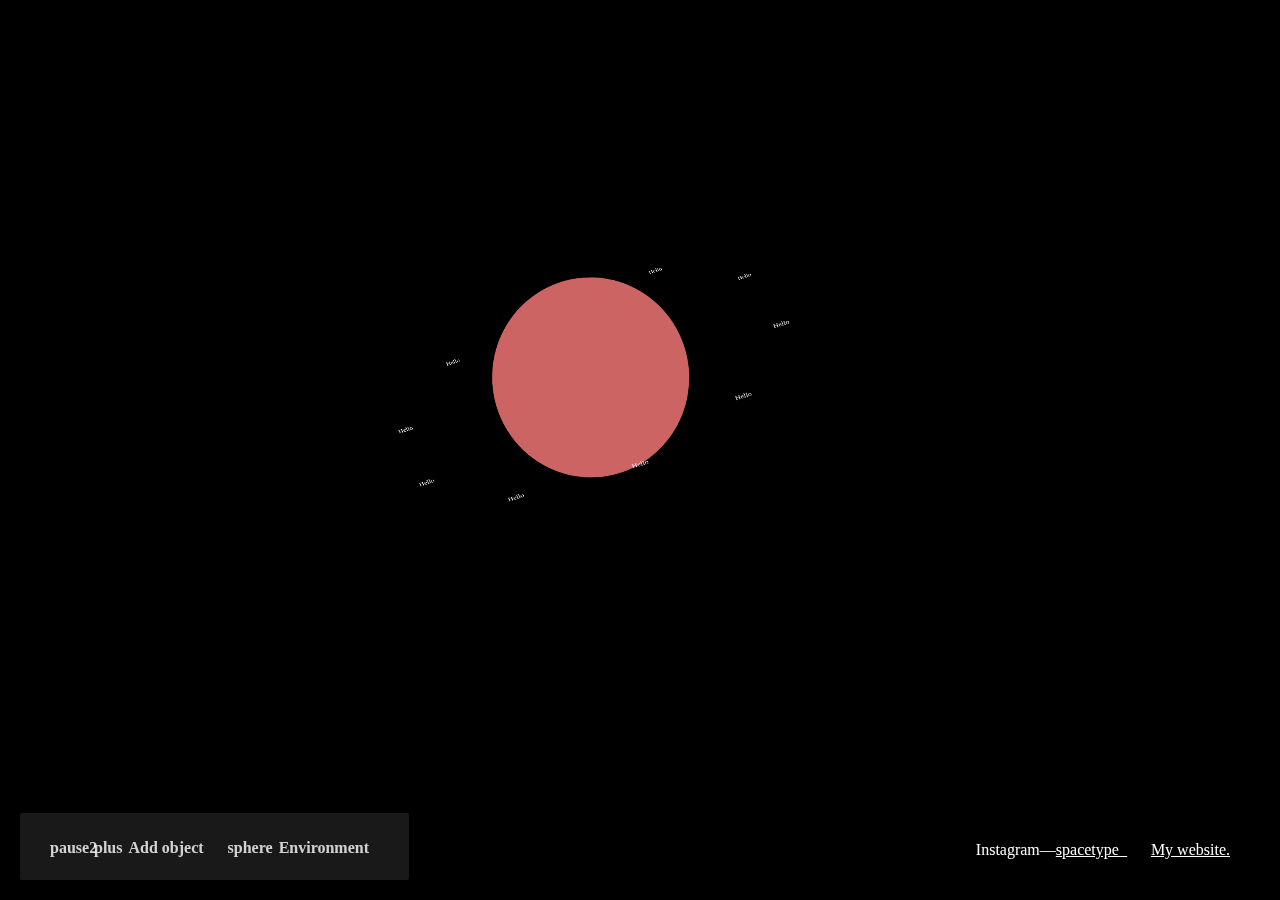
==== index.html @ 66b742dc "add readme" ====
<html>

	<!--

	    ___     ___    ____
		|  |    |  |   |   |
		|  |    |  |   |   |
		|  |____|  |   |   |
		|   ____   |   |   |
		|  |    |  |   |   |  ____
		|  |    |  |   |   |  |   |
		|__|    |__|   |___|  |___|

	-->

	<head>
		<title>Space Type</title>

		<meta charset="utf-8">

		<meta name="viewport" content="width=device-width, initial-scale=1">

	 	<link rel="stylesheet" type="text/css" href="styles.css">

		<script src="https://ajax.googleapis.com/ajax/libs/jquery/1.8.3/jquery.min.js"></script>

		<script type="text/javascript">

			var frame = 0;

			var pause = false;

			function initiatecirclepathrepeating( $object, numberofincrements ){

				//GET PARENT

				var $parent = $object.parent();

				//PREP VARIABLES FOR PATH INSTANCES

				var objectcontents = $object.html();
				var objectclass = $object.attr('id') + 'circlepath ' + $object.attr('id') + ' circlepath';
				var pathclass = $object.attr('id') + 'circlepath';

				//CLEAR ANY POTENTIAL EARLIER ONES

				$('.' + pathclass).remove();

				//GET CENTRE

				var xpos = 50;
				var ypos = 50;

				//CREATE PATH INSTANCES

				for( var i = 0; i < numberofincrements; i++ )
				{					

					$parent.append('<div class = "' + objectclass + '">' + objectcontents + '</div>');

					$('.' + pathclass).last().css({'left':xpos + '%', 'top': ypos + '%'});

				}

				$('.' + pathclass).css({'opacity':'1', 'transform':'scale(0)'});
				$('.' + pathclass).css({'transition':'opacity 0.5s'});

				//CLEAR ORIGINAL

				$object.css({'display':'none'});

				if ($parent.css('position') == 'static')
				{

					$parent.css({'position':'relative'});

				}

			}

			var zindexofcirclepath = 1;

			var framenumbers = [];

			var setintervals= [];

			function animatecirclepath(id, framerate, radius, angle, yamplitude, scaleamplitude)
			{

				var instances = $('.' + id + 'circlepath').length;

				var length = $('.' + id + 'circlepath').length;

				var indexofclass = parseInt( id.replace('orbititem', '') );

				framenumbers.push(0);

				var framelength = 1000 / framerate;

				setintervals[newindex] = setInterval(function(){

					$('.' + id + 'circlepath').each(function(index){

						animatecirclepathinstance($(this), index, framelength, instances, radius, angle, yamplitude, scaleamplitude, indexofclass);

					});

					if (!pause)
					{

						

						framenumbers[indexofclass] += 0.4 * $('#speedinput input').val();

					}

				}, framelength);

			}

			function animatecirclepathinstance($object, index, framelength, totalinstances, radius, angle, yamplitude, scaleamplitude, indexofclass)
			{

				var theta = ( 360 / totalinstances ) * index + ( framenumbers[indexofclass] );

				var posx = Math.cos( theta * ( Math.PI / 180 ) ) * radius;
				var posz = Math.sin( theta * ( Math.PI / 180 ) ) * radius;
				var posy = Math.sin( index + (framenumbers[indexofclass] / 3) ) * yamplitude;

				var scale = 1 + ( Math.sin( (framenumbers[indexofclass] + (index * 2) / 5 ) * 0.5 ) * scaleamplitude );

				scale + scaleamplitude;

				var transform = 'translateX(' + posx + 'px) translateY( ' + posy + 'px) translateZ(' + posz + 'px) scale(' + scale + ') rotateZ(' + angle + 'deg)'; 

				$object.css({'transform': transform});

			}

			var animatingheader = false;
			var newindex = 0;

			var rotateX = 0;
			var rotateY = 0;
			var rotateZ = 0;
			var moveX = 0;
			var moveY = 0;
			var scale = 1;

			function doWorldTransforms()
			{

				rotateX = $('#rotateXinput input').val();
				rotateY = $('#rotateYinput input').val();
				rotateZ = $('#rotateZinput input').val();

				moveX = $('#moveXinput input').val();
				moveY = $('#moveYinput input').val();

				scale = $('#scaleinput input').val();

				$('#orbitwrapper').css({'transform':'rotateX(' + rotateX + 'deg) rotateY(' + rotateY + 'deg) rotateZ(' + rotateZ + 'deg)'});

				$('#header').css({'transform':'scale(' + scale / 2 + ') translateX(' + moveX + 'px) translateY(' + moveY + 'px)'});

				$('#centre').css({'transform':'rotateX(' + -rotateX + 'deg) rotateY(' + -rotateY + 'deg) rotateZ(' + -rotateZ + 'deg)'});

			}

			var panelopen = false;

			function addObject(){

				if ( $('#typeinput select').val() == 'text' )
				{

					$('#orbitwrapper').append(

						'<div id="orbititem' + newindex + '"> <p>' + $('#textvalueinput input').val() + '</p></div>'

						);

					initiatecirclepathrepeating( $('#orbititem' + newindex), $('#instancesinput input').val() );
					animatecirclepath('orbititem' + newindex, 15, $('#radiusinput input').val(), $('#angleinput input').val(), $('#yamplitudeinput input').val(), $('#scaleamplitudeinput input').val());

					$('.orbititem' + newindex + 'circlepath').css({'font-size': $('#textsizeinput input').val() + 'pt', 'font-family': $('#typefaceinput select').val(), 'color': $('#colourinput input').val()})

					$('.orbititem' + newindex + 'circlepath').css({'left':'calc(50% - ' + $('.orbititem' + newindex + 'circlepath').width() / 2 + 'px)', 'top':'calc(50% - ' + $('.orbititem' + newindex + 'circlepath').height() / 2 + 'px)'})

				}

				else if ( $('#typeinput select').val() == 'circle' )
				{

					$('#orbitwrapper').append(

						'<div id="orbititem' + newindex + '"></div>'

						);

					initiatecirclepathrepeating( $('#orbititem' + newindex), $('#instancesinput input').val() );
					animatecirclepath('orbititem' + newindex, 15, $('#radiusinput input').val(), $('#angleinput input').val(), $('#yamplitudeinput input').val(), $('#scaleamplitudeinput input').val());

					$('.orbititem' + newindex + 'circlepath').css({'background-color': $('#colourinput input').val(), 'width': $('#circlesizeinput input').val(), 'height': $('#circlesizeinput input').val(), 'border-radius': '50%'});

					$('.orbititem' + newindex + 'circlepath').css({'left':'calc(50% - ' + $('.orbititem' + newindex + 'circlepath').width() / 2 + 'px)', 'top':'calc(50% - ' + $('.orbititem' + newindex + 'circlepath').height() / 2 + 'px)'})

					if ( $('#circletypeinput select').val() != 'filled' )
					{

						$('.orbititem' + newindex + 'circlepath').css({'background-color': 'transparent', 'border':$('#borderthicknessinput input').val() + 'px solid ' + $('#colourinput input').val()});

					
						if ( $('#circletypeinput select').val() == 'border dashed' )
						{

							$('.orbititem' + newindex + 'circlepath').css({'border-style':'dashed'});

						}

						else if ( $('#circletypeinput select').val() == 'border dotted' )
						{

							$('.orbititem' + newindex + 'circlepath').css({'border-style':'dotted'});

						}

					}

				}


				newindex++;

				undoindex = newindex;

			}

			$(document).ready(function(){

				var timeout = null;

				$('body').on('mousemove', function() {
				    
				    clearTimeout(timeout);
		        	$('body').css({'cursor': 'default'});

		        	if (!panelopen)
		        	{
        				$('#openpanels').css({'opacity':'1'});
        				$('#link').css({'opacity':'1'});

        			}

				    timeout = setTimeout(function() {

				    	if (!panelopen)
				    	{

		        			$('body').css({'cursor': 'none'});

		        			$('#openpanels').css({'opacity':'0'});
		        			$('#link').css({'opacity':'0'});

				    	}

				    }, 1000);
				});

				addObject();

				$('#orbititem' + newindex ).css({'display':'none'});

				doWorldTransforms();

				$('input').on('input', function(){

					$(this).parent().find( $('.uiobjectvalue p') ).eq(0).html( $(this).val() );

				});

				$('#typeinput select').change(function(){

					if ($(this).val() == 'text')
					{

						$('#addtextui').css({'display':'inline'});
						$('#addcircleui').css({'display':'none'});

					}

					else
					{

						$('#addtextui').css({'display':'none'});
						$('#addcircleui').css({'display':'inline'});

					}

				});

				$('#backgroundcolourinput input').on('input', function(){

					$('body').css({'background-color': $(this).val() });

					$('<style>::selection{background-color:' + $(this).val() + ';}::-moz-selection{background-color:' + $(this).val() + ';}</style>').insertAfter('body *:last');

				});

				$('#centrecolourinput input').on('input', function(){

					$('#centre').css({'background-color': $(this).val() });

				});

				$('#openaddpanel').click(function(){

					$('#addpanel').css({'opacity':'1', 'pointer-events':'all', 'transform':'none'});

					$('#openpanels').css({'opacity':'0', 'pointer-events':'none'});

					panelopen = true;

				});

				$('#openenvironmentpanel').click(function(){

					$('#environmentpanel').css({'opacity':'1', 'pointer-events':'all', 'transform':'none'});

					$('#openpanels').css({'opacity':'0', 'pointer-events':'none'});

					panelopen = true;

				});

				$('.closeuipanel').click(function(){

					$(this).parent().css({'opacity':'0', 'pointer-events':'none','transform':'translateY(200px)'});

					$('#openpanels').css({'opacity':'1', 'pointer-events': 'all'});

					panelopen = false;

				});

				$('#pausebutton').click(function(){

					pause = !pause;

					if (pause)
					{

						$('#pausebutton1').css({'display':'none'});
						$('#pausebutton2').css({'display':'inline'});

					}

					else
					{

						$('#pausebutton1').css({'display':'inline'});
						$('#pausebutton2').css({'display':'none'});						

					}

				})

				$('#rotateXinput input').on('input', function(){

					doWorldTransforms();

				});

				$('#rotateYinput input').on('input', function(){

					doWorldTransforms();

				});

				$('#rotateZinput input').on('input', function(){

					doWorldTransforms();

				});

				$('#moveXinput input').on('input', function(){

					doWorldTransforms();

				});

				$('#moveYinput input').on('input', function(){

					doWorldTransforms();

				});

				$('#scaleinput input').on('input', function(){

					doWorldTransforms();

				});


				$('#addbutton').click(function(){

					addObject();

				});

				$('#undobutton').click(function(){

					$('.orbititem' + ( newindex - 1 ) + 'circlepath').remove();

					$('#orbititem' + (newindex - 1 )).remove();

					clearInterval( setintervals[newindex - 1] );

					if(newindex > 0)
					{
						newindex--;
					}

				});

				$('#resetbutton').click(function(){

					for (i = 0; i < newindex ;i++ )
					{

						$('#orbititem' + i).remove();

						clearInterval( setintervals[i] );

					}

					$('.circlepath').remove();

					newindex = 0;

				});

				$('#resetsettingsbutton').click(function(){

					$('#rotateXinput input').val(-30);
					$('#rotateXinput .uiobjectvalue p:first').html('-30');
					$('#rotateYinput input').val(0);
					$('#rotateYinput .uiobjectvalue p:first').html('0');
					$('#rotateZinput input').val(-20);
					$('#rotateZinput .uiobjectvalue p:first').html('-20');	

					$('#moveXinput input').val(0);
					$('#moveXinput .uiobjectvalue p:first').html('0');
					$('#moveYinput input').val(0);
					$('#moveYinput .uiobjectvalue p:first').html('0');

					$('#scaleinput input').val(1);
					$('#scaleinput .uiobjectvalue p:first').html('1');

					doWorldTransforms();

					$('#speedinput input').val(1);
					$('#speedinput .uiobjectvalue p:first').html('1');

					$('#backgroundcolourinput input').val('black');
					$('body').css({'background-color':'black'});

					$('#centrecolourinput input').val('rgb(205,100,100)');
					$('#centre').css({'background-color':'rgb(205,100,100)'});



				});

			})

			$(window).on('beforeunload', function(){

				$(window).scrollTop(0);

			});

			$(window).resize(function(){

			})

			var haspassedbreak1 = false;

			$(document).scroll(function(){

			});

		</script>

	</head>

	<body>		

		<div id='wrapper'>

			<div id='gethover'></div>

			<div id='header'>

				<div id='orbitwrapper'>

					<div id='centre'>
						<p></p>
					</div>

				</div>

			</div>

		</div>

			<div id='openpanels'>

				<div class="uibutton" id="pausebutton" style="width: 20px; padding-left: 0;">
					<div class='openpanelicon' id="pausebutton1"><p>pause2</p></div>
					<div class='openpanelicon' id="pausebutton2" style="display: none;"><p>play3</p></div>
				</div>

				<div class="openpanelbutton uibutton" id="openaddpanel"">
					<div class='openpanelicon'><p>plus</p></div>
					<div class='openpaneltext'><p style="font-family: akzidenz-grotesk;">Add object</p></div>
				</div>


				<div class="openpanelbutton uibutton" id="openenvironmentpanel">
					<div class='openpanelicon'><p>sphere</p></div>
					<div class='openpaneltext'"><p style="font-family: akzidenz-grotesk;">Environment</p></div>
				</div>

			</div>

			<div id='link'>
				<p style="display: inline-block; margin-right: 20px;">Instagram&mdash;<a href="http://www.instagram.com/spacetype_" target="_blank">spacetype_</a></p>

				<p style="display: inline-block;"> <a href="http://www.patrickbenjam.in" target="_blank">My website.</a></p>
			</div>

			<div class="uipanel" id="addpanel">

				<div class="uiobject uiobjectmini uibutton noselect closeuipanel" style="width: 100%;">

					<p>cross</p>

				</div>

				<div class="uiobject uiobjectmini" id="radiusinput">

					<div class="uiobjectname"><p>Radius:</p></div>

					<div class="uiobjectvalue"><p>400</p><p>px</p></div>

					<input type='range' min="200" max='1000' step="10" value="400">

				</div>

				<div class="uiobject uiobjectmini" id="instancesinput">

					<div class="uiobjectname"><p>Amount:</p></div>

					<div class="uiobjectvalue"><p>10</p></div>

					<input type='range' min="1" max='100' value="10">

				</div>

				<div class="uiobject uiobjectmini" id='angleinput'>

					<div class="uiobjectname"><p>Angle:</p></div>

					<div class="uiobjectvalue"><p>0</p><p>deg</p></div>

					<input type='range' min="-90" max='90' value="0">

				</div>

				<div class="uiobject uiobjectmini" id="yamplitudeinput">

					<div class="uiobjectname"><p>Wave amount:</p></div>

					<div class="uiobjectvalue"><p>2</p></div>

					<input type='range' min="0" max='100' value="2">

				</div>

				<div class="uiobject uiobjectmini" id="scaleamplitudeinput">

					<div class="uiobjectname"><p>Scale fluctuate:</p></div>

					<div class="uiobjectvalue"><p>0.1</p></div>

					<input type='range' min="0" max='3' step="0.1" value="0.1">

				</div>

				<div class="uiobject uiobjectmini" id="colourinput">

					<div class="uiobjectname"><p>Colour:</p></div>

					<input type='text' value="white">

				</div>

				<br/><br/>

				<div class="uiobject" id="typeinput">

					<p>Type:</p>

					<select name='type'>
						<option value="text">Text</option>
						<option value="circle">Circle</option>
					</select>

				</div>

				<div id='addtextui'>

					<div class="uiobject" id="textvalueinput">

						<div class="uiobjectname"><p>Text:</p></div>

						<input type='text' min="50" max='900' step="10" value="Hello">

					</div>

					<div class="uiobject uiobjectmini" id='typefaceinput'>

						<div class="uiobjectname"><p>Typeface:</p></div>
					
						<select name='typeface'>
							<option value="akzidenz-grotesk">Akzidenz Grotesk</option>
							<option value="garamond">Garamond</option>
						</select>

					</div>

					<div class="uiobject uiobjectmini" id="textsizeinput">

						<div class="uiobjectname"><p>Size:</p></div>

						<div class="uiobjectvalue"><p>10</p><p>pt</p></div>

						<input type='range' min="8" max='64' value="10">

					</div>

				</div>

				<div id='addcircleui'>

					<div class="uiobject uiobjectmini" id="circlesizeinput">

						<div class="uiobjectname"><p>Size:</p></div>

						<div class="uiobjectvalue"><p>10</p><p>px</p></div>

						<input type='range' min="5" max='100' value="10">

					</div>

					<div class="uiobject uiobjectmini" id="circletypeinput">

						<div class="uiobjectname"><p>Type:</p></div>

						<select name='type'>
							<option value="filled">Filled</option>
							<option value="border">border</option>
							<option value="border dotted">border (dotted)</option>
							<option value="border dashed">border (dashed)</option>
						</select>

					</div>

					<div class="uiobject uiobjectmini" id="borderthicknessinput">

						<div class="uiobjectname"><p>Border<br/>thickness:</p></div>

						<div class="uiobjectvalue"><p>2</p><p>px</p></div>

						<input type='range' min="1" max='10' value="1" step="0.1">

					</div>


				</div>

				<div class="uiobject uiobjectmini uibutton noselect" id="addbutton">

					<p>plus</p>

				</div>

				<div class="uiobject uiobjectmini uibutton noselect" id="undobutton">

					<p>undo</p>

				</div>

				<div class="uiobject uiobjectmini uibutton noselect" id="resetbutton">

					<p>loop2</p>

				</div>

			</div>

			<div class="uipanel" id="environmentpanel">

				<div class="uiobject uiobjectmini uibutton noselect closeuipanel" style="width: 100%;">

					<p>cross</p>

				</div>

				<div class="uiobject" id="speedinput">

					<div class="uiobjectname"><p>Speed</div>

					<div class="uiobjectvalue"><p>1</p></div>

					<input type='range' min="0" max='10' value="1" step="0.1" id="speedrange">

				</div>

				<div class="uiheader uiobject">
					<p>Rotate</p>
				</div>

				<div class="uiobjectmini uiobject" id="rotateXinput" style="width: 33%">

					<div class="uiobjectname"><p>X</div>

					<div class="uiobjectvalue"><p>-30</p></div>

					<input type='range' min="-40" max='40' value="-30" step="0.1">

				</div>

				<div class="uiobjectmini uiobject" id="rotateYinput" style="width: 33%">

					<div class="uiobjectname"><p>Y</div>

					<div class="uiobjectvalue"><p>0</p></div>

					<input type='range' min="-40" max='40' value="0" step="0.1">

				</div>

				<div class="uiobjectmini uiobject" id="rotateZinput" style="width: 33%">

					<div class="uiobjectname"><p>Z</div>

					<div class="uiobjectvalue"><p>-20</p></div>

					<input type='range' min="-40" max='40' value="-20" step="0.1">

				</div>

				<div class="uiheader uiobject">
					<p>Move</p>
				</div>

				<div class="uiobjectmini uiobject" id="moveXinput">

					<div class="uiobjectname"><p>X</div>

					<div class="uiobjectvalue"><p>0</p></div>

					<input type='range' min="-500" max='500' value="0" step="1">

				</div>

				<div class="uiobjectmini uiobject" id="moveYinput">

					<div class="uiobjectname"><p>Y</div>

					<div class="uiobjectvalue"><p>0</p></div>

					<input type='range' min="-500" max='500' value="0" step="1">

				</div>


				<div class="uiobject" id="scaleinput">

					<div class="uiobjectname"><p>Scale</p></div>

					<div class="uiobjectvalue"><p>1</p></div>

					<input type='range' min="0" max='2' value="1" step="0.1">

				</div>

				<div class="uiheader uiobject">
					
					<p>Colour</p>

				</div>

				<div class="uiobject uiobjectmini" id="backgroundcolourinput">

					<div class="uiobjectname"><p>Background:</p></div>

					<input type='text' value="black">

				</div>

				<div class="uiobject uiobjectmini" id="centrecolourinput">

					<div class="uiobjectname"><p>Centre:</p></div>

					<input type='text' value="rgb(205,100,100)">

				</div>

				<div class="uiobject uiobjectmini uibutton noselect" id="resetsettingsbutton">

					<p>loop2</p>

				</div>

			</div>

		

	</body>

</html>
---- styles.css ----
@font-face{

	font-family: akzidenz-grotesk;
	src: url('assets/typefaces/Akzidenz-grotesk-roman_0.ttf');

}

@font-face{

	font-family: akzidenz-grotesk;
	font-weight: 700;
	src: url('assets/typefaces/Akzidenz-grotesk-bold_0.ttf');

}

@font-face{

	font-family: akzidenz-grotesk;
	font-weight: 900;
	src: url('assets/typefaces/Akzidenz-grotesk-black_0.ttf');

}

@font-face{

	font-family: akzidenz-grotesk;
	font-weight: 300;
	src: url('assets/typefaces/Akzidenz-grotesk-light_0.ttf');

}


@font-face{

	font-family: garamond;
	font-weight: 500;
	src: url('assets/typefaces/GARA.TTF');

}

@font-face{

	font-family: garamond;
	font-weight: 700;
	src: url('assets/typefaces/GARABD.TTF');

}

@font-face{

	font-family: garamond;
	font-weight: 500;
	font-style: italic;
	src: url('assets/typefaces/GARAIT.TTF');

}

@font-face{

	font-family: icons;
	font-weight: 500;
	font-style: italic;
	src: url('assets/typefaces/IcoMoon-Free.ttf');

}

::selection{

	background-color: white;

}


body{
/*
	background-color: #5EB0CC;
*/

	margin: 0;
	padding: 0;

	font-family: akzidenz-grotesk;

	background-color: black;

	line-height: 18pt;

	overflow: hidden;

}

#wrapper{

	position: fixed;
	left: 0;
	right: 0;
	top: 0;
	bottom: 0;

	overflow: hidden;
}

p{

	margin: 0;
}

a{

	margin: 0;

	text-decoration: underline;

	color: white;

	transition: color 0.5s;

}

a:hover{

	color: gray;

}

.noselect {
  -webkit-touch-callout: none; /* iOS Safari */
    -webkit-user-select: none; /* Safari */
     -khtml-user-select: none; /* Konqueror HTML */
       -moz-user-select: none; /* Firefox */
        -ms-user-select: none; /* Internet Explorer/Edge */
            user-select: none; /* Non-prefixed version, currently
                                  supported by Chrome and Opera */
}


/* TEXT ANIMATION 1 STUFF */

.textanimation1frame:not(.textanimation1masterframe){

	position: absolute;

}

.textanimation1masterframe{
	opacity: 0;
}

/* SOLITAIRE CSS */

.circlepath{

	position: absolute;

	color: white;
}

/* GREETING */

#header{

	position: relative;

	height: 100vh;
	width: 100%;

    perspective: 5000px;
    transform-style: preserve-3d;

    left: -50px;
    top: -50px;

	transform: scale(0.5);

}

.orbitcirclepath{

	position: absolute;

	color: white;

	font-family: serifakzidenz-grotesk;

	font-weight: 500;
	font-size: 18pt;

	transform-style: preserve-3d;

	background-color: white;
	width: 5px;
	height: 5px;
	border-radius: 50%;

	color: white;

}

#orbitwrapper{

	position: absolute;

	left: 0;
	top: 0px;
	right: 0;

	height: 90%;

	transform: rotateX(-30deg) rotateZ(-20deg);	
	transform-origin: 50% 50%;

	transform-style: preserve-3d;

}

#centre{

	position: absolute;

	width: 400px;
	height: 400px;

	left: calc(50% - 200px);
	top: calc(50% - 200px);

	border-radius: 50%;

	background-color: rgb(205,100,100);

	text-shadow: 0px 0px 50px black;

	font-size: 168pt;
	letter-spacing: -15;
	font-weight: 900;

	transform-origin: 50% 50%;
	transform-style: preserve-3d;

}


/*UI*/

#openpanels{

	position: fixed;

	bottom: 0;
	left: 0;

	color: white;

	padding: 10px 30px;

	margin: 20px;

	transition: opacity 0.5s;

	font-size: 12pt;

	background-color: rgba(50,50,50,0.5);

	border-radius: 2px;

	z-index: 999999;

}

.openpanelbutton{

	display: inline-block;

}

.openpanelicon{

	display: inline-block;

	font-size: 12pt;

}

.openpaneltext{

	display: inline-block;

	font-size: 12pt;

}

#link{

	position: absolute;

	right: 50px;
	bottom: 38px;

	color: white;

	transition: opacity 0.5s;

	font-size: 12pt;

	z-index: 9999;

}

@media screen and (max-width: 650px)
{

	#link{

		top: 35px;
		bottom: auto;

	}

}

.uipanel{

	position: fixed;

	bottom: 0px;

	color: white;

	box-sizing: border-box;

	width: 350px;

	padding: 20px;

	background-color: rgba(50,50,50,0.5);

	border-radius: 2px;

	margin: 20px;

	left: 0px;

	font-size: 10pt;

	opacity: 0;
	transform: translateY(200px);
	pointer-events: none;
	transition: opacity 0.5s, transform 0.5s;
	transform-style: flat;

	overflow-y: auto;
	max-height: 100%;

	box-shadow: 2px 2px 20px rgba(0,0,0,0.3);

	z-index: 999;

}

@media screen and (max-width: 500px)
{

	.uipanel{

		margin: 25px;

		width: calc(100vw - 50px);

		top: 0;

		background-color: rgba(100,100,100,0.35);

		border-radius: 0;

	}

	#openpanels{


		margin: 0;

		padding: 20px 50px;

		left: 0;
		right: 0;

	}

}


.uiobject{

	display: inline-block;

	width: 100%;
	padding: 15px;

	box-sizing: border-box;

	margin: 0 0 0 0;

	float: left;

}

.uiobjectmini{

	width: 50%;

}

.uiobject select{

	width: 100%;

}

.uiobjectname{

	float: left;

}

.uiobjectvalue{

	float: right;

}

.uiobjectvalue p{

	display: inline-block;

}

.uiobject input{

	float: left;

	width: 100%;

}

.uibutton{

	cursor: pointer;
	transition: all 0.5s;

	display: inline-block;

	font-weight: 900;
	font-size: 18pt;

	width: auto;

	padding: 10px;

}

.uibutton p{

	opacity: 0.8;
	transition: all 0.5s;

	width: auto;
	
	font-family: icons;

}

.uibutton:hover p{

	opacity: 1;

}

#addcircleui{

	display: none;

}

.uiheader{

	margin-bottom: -20px;

}

hr{

	border: 0.5px solid gray;

	margin: 15px;

	transform: translateY(15px);

}

input[type=text]{

	border: 1px solid gray;
	background-color: transparent;
	color: white;
	font-family: akzidenz-grotesk;
	padding: 10px;
	border-radius: 2px;

	outline: none;

	margin-top: 5px;

	box-shadow: 2px 2px 20px rgba(0,0,0,0.3);

}

select{

	margin-top: 5px;

	border: 1px solid gray;
	background-color: transparent;
	color: white;
	font-family: akzidenz-grotesk;
	padding: 10px 5px;
	border-radius: 2px;

	outline: none;

	box-shadow: 2px 2px 20px rgba(0,0,0,0.3);

}

select:active{
	color: black;
	}

select option {
  color: black;
}

select option:hover{

	background-color: gray;

}

input[type=range] {

  height: 40px;
  -webkit-appearance: none;
  margin: 5px 0;
  width: 100%;

  background-color: transparent;

  cursor: pointer;
}
input[type=range]:focus {
  outline: none;
}
input[type=range]::-webkit-slider-runnable-track {
  width: 100%;
  height: 2px;
  cursor: pointer;
  animate: 0.2s;
  box-shadow: 0px 0px 0px #000000;
  background: gray;
  border-radius: 0px;
  border: none;

  margin: 10px 0;
}
input[type=range]::-webkit-slider-thumb {
  box-shadow: 0px 0px 0px #000000;
  border: none;
  height: 10px;
  width: 10px;
  border-radius: 50%;
  background: #FFFFFF;
  cursor: pointer;
  -webkit-appearance: none;
  margin-top: -4px;

  transition: transform 0.5s;
}
input[type=range]:focus::-webkit-slider-runnable-track {
  background: #FFFFFF;
}
input[type=range]::-moz-range-track {
  width: 100%;
  height: 2px;
  cursor: pointer;
  animate: 0.2s;
  box-shadow: 0px 0px 0px #000000;
  background: gray;
  border-radius: 0px;
  border: 1px solid #000000;
}
input[type=range]::-moz-range-thumb {
  border: none;
  height: 10px;
  width: 10px;
  border-radius: 50%;
  background: #FFFFFF;
  cursor: pointer;

  transition: transform 0.5s;
}
input[type=range]::-ms-track {
  width: 100%;
  height: 2px;
  cursor: pointer;
  animate: 0.2s;
  background: gray;
  border: none;
  color: transparent;
}

input[type=range]::-ms-thumb {
  margin-top: 1px;
  height: 10px;
  width: 10px;
  border-radius: 50%;
  background: #FFFFFF;
  cursor: pointer;

  border: none;

  transition: transform 0.5s;
}

input[type=range]:focus::-ms-fill-lower {
  background: #FFFFFF;
}
input[type=range]:focus::-ms-fill-upper {
  background: #FFFFFF;
}

input[type=range]:active::-webkit-slider-thumb 
{

	transform: scale(2);

}

input[type=range]:active::-moz-range-thumb
{

	transform: scale(2);

}

input[type=range]:active::-ms-thumb
{

	transform: scale(2);

}

@media screen and (max-width: 600px)
{

	select
	{

		height: 50px;

	}

	input[type=text]
	{

		height: 50px;

		padding: 2px 10px;

	}

	input[type=range]
	{

		height: 70px;

	}

	.uipanel .uibutton{


		padding: 30px;

	}

}
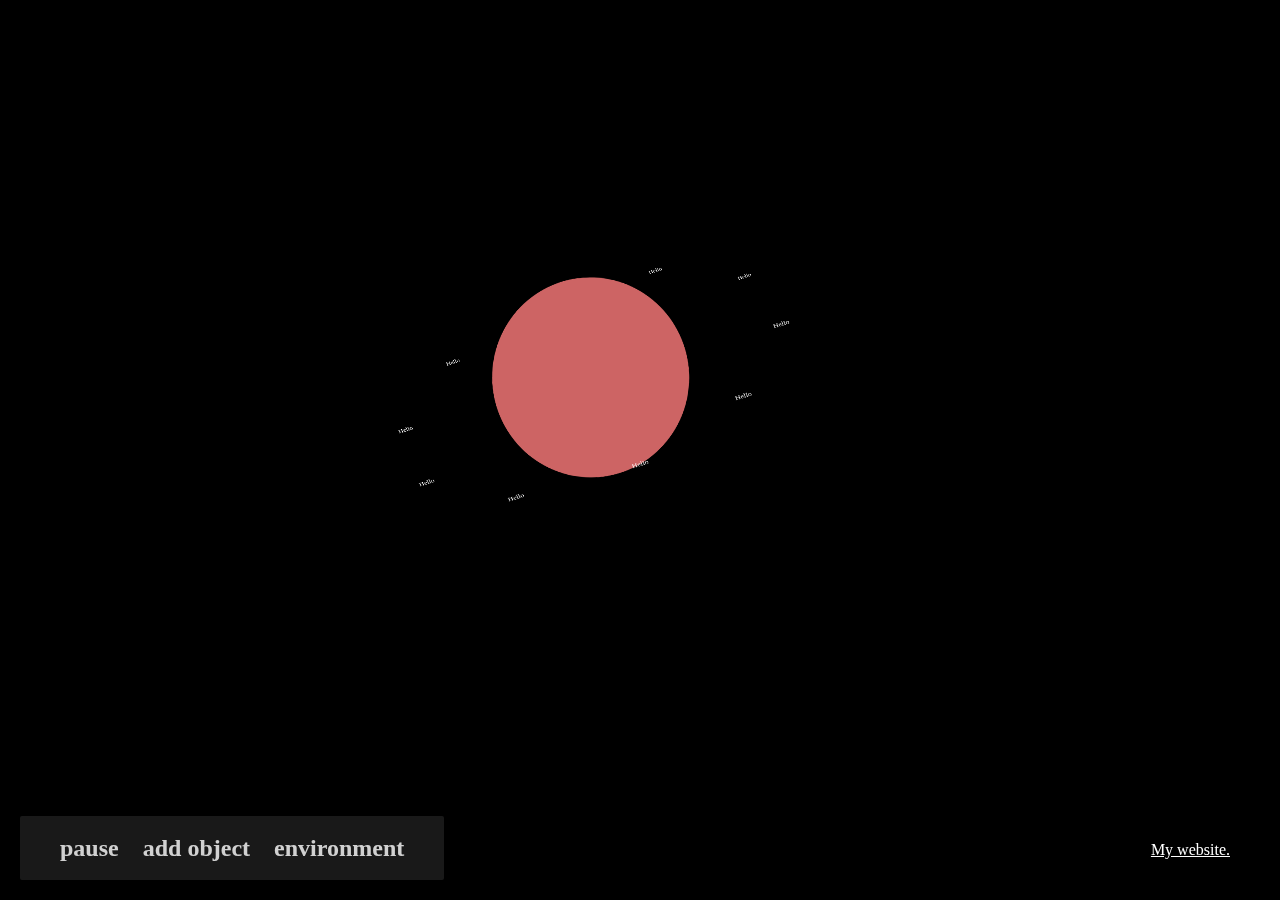
==== commit afed5ff9: "improve consistency of styles" ====
--- a/index.html
+++ b/index.html
@@ -1,6 +1,6 @@
 <html>
 
-	<!--
+<!--
 
 	    ___     ___    ____
 		|  |    |  |   |   |
@@ -13,822 +13,883 @@
 
 	-->
 
-	<head>
-		<title>Space Type</title>
-
-		<meta charset="utf-8">
-
-		<meta name="viewport" content="width=device-width, initial-scale=1">
-
-	 	<link rel="stylesheet" type="text/css" href="styles.css">
-
-		<script src="https://ajax.googleapis.com/ajax/libs/jquery/1.8.3/jquery.min.js"></script>
-
-		<script type="text/javascript">
-
-			var frame = 0;
-
-			var pause = false;
-
-			function initiatecirclepathrepeating( $object, numberofincrements ){
-
-				//GET PARENT
-
-				var $parent = $object.parent();
-
-				//PREP VARIABLES FOR PATH INSTANCES
-
-				var objectcontents = $object.html();
-				var objectclass = $object.attr('id') + 'circlepath ' + $object.attr('id') + ' circlepath';
-				var pathclass = $object.attr('id') + 'circlepath';
-
-				//CLEAR ANY POTENTIAL EARLIER ONES
-
-				$('.' + pathclass).remove();
-
-				//GET CENTRE
-
-				var xpos = 50;
-				var ypos = 50;
-
-				//CREATE PATH INSTANCES
-
-				for( var i = 0; i < numberofincrements; i++ )
-				{					
-
-					$parent.append('<div class = "' + objectclass + '">' + objectcontents + '</div>');
-
-					$('.' + pathclass).last().css({'left':xpos + '%', 'top': ypos + '%'});
+<head>
+	<title>Space Type</title>
+
+	<meta charset="utf-8">
+
+	<meta name="viewport" content="width=device-width, initial-scale=1">
+
+	 
+	<link rel="stylesheet" type="text/css" href="styles.css">
+
+	<script src="https://ajax.googleapis.com/ajax/libs/jquery/1.8.3/jquery.min.js"></script>
+
+	<script type="text/javascript">
+
+		var frame = 0;
+
+		var pause = false;
+
+		function initiatecirclepathrepeating($object, numberofincrements) {
+
+			//GET PARENT
+
+			var $parent = $object.parent();
+
+			//PREP VARIABLES FOR PATH INSTANCES
+
+			var objectcontents = $object.html();
+			var objectclass = $object.attr('id') + 'circlepath ' + $object.attr('id') + ' circlepath';
+			var pathclass = $object.attr('id') + 'circlepath';
+
+			//CLEAR ANY POTENTIAL EARLIER ONES
+
+			$('.' + pathclass).remove();
+
+			//GET CENTRE
+
+			var xpos = 50;
+			var ypos = 50;
+
+			//CREATE PATH INSTANCES
+
+			for (var i = 0; i < numberofincrements; i++) {
+
+				$parent.append('<div class = "' + objectclass + '">' + objectcontents + '</div>');
+
+				$('.' + pathclass).last().css({ 'left': xpos + '%', 'top': ypos + '%' });
+
+			}
+
+			$('.' + pathclass).css({ 'opacity': '1', 'transform': 'scale(0)' });
+			$('.' + pathclass).css({ 'transition': 'opacity 0.5s' });
+
+			//CLEAR ORIGINAL
+
+			$object.css({ 'display': 'none' });
+
+			if ($parent.css('position') == 'static') {
+
+				$parent.css({ 'position': 'relative' });
+
+			}
+
+		}
+
+		var zindexofcirclepath = 1;
+
+		var framenumbers = [];
+
+		var setintervals = [];
+
+		function animatecirclepath(id, framerate, radius, angle, yamplitude, scaleamplitude) {
+
+			var instances = $('.' + id + 'circlepath').length;
+
+			var length = $('.' + id + 'circlepath').length;
+
+			var indexofclass = parseInt(id.replace('orbititem', ''));
+
+			framenumbers.push(0);
+
+			var framelength = 1000 / framerate;
+
+			setintervals[newindex] = setInterval(function () {
+
+				$('.' + id + 'circlepath').each(function (index) {
+
+					animatecirclepathinstance($(this), index, framelength, instances, radius, angle, yamplitude, scaleamplitude, indexofclass);
+
+				});
+
+				if (!pause) {
+
+
+
+					framenumbers[indexofclass] += 0.4 * $('#speedinput input').val();
 
 				}
 
-				$('.' + pathclass).css({'opacity':'1', 'transform':'scale(0)'});
-				$('.' + pathclass).css({'transition':'opacity 0.5s'});
-
-				//CLEAR ORIGINAL
-
-				$object.css({'display':'none'});
-
-				if ($parent.css('position') == 'static')
-				{
-
-					$parent.css({'position':'relative'});
+			}, framelength);
+
+		}
+
+		function animatecirclepathinstance($object, index, framelength, totalinstances, radius, angle, yamplitude, scaleamplitude, indexofclass) {
+
+			var theta = (360 / totalinstances) * index + (framenumbers[indexofclass]);
+
+			var posx = Math.cos(theta * (Math.PI / 180)) * radius;
+			var posz = Math.sin(theta * (Math.PI / 180)) * radius;
+			var posy = Math.sin(index + (framenumbers[indexofclass] / 3)) * yamplitude;
+
+			var scale = 1 + (Math.sin((framenumbers[indexofclass] + (index * 2) / 5) * 0.5) * scaleamplitude);
+
+			scale + scaleamplitude;
+
+			var transform = 'translateX(' + posx + 'px) translateY( ' + posy + 'px) translateZ(' + posz + 'px) scale(' + scale + ') rotateZ(' + angle + 'deg)';
+
+			$object.css({ 'transform': transform });
+
+		}
+
+		var animatingheader = false;
+		var newindex = 0;
+
+		var rotateX = 0;
+		var rotateY = 0;
+		var rotateZ = 0;
+		var moveX = 0;
+		var moveY = 0;
+		var scale = 1;
+
+		function doWorldTransforms() {
+
+			rotateX = $('#rotateXinput input').val();
+			rotateY = $('#rotateYinput input').val();
+			rotateZ = $('#rotateZinput input').val();
+
+			moveX = $('#moveXinput input').val();
+			moveY = $('#moveYinput input').val();
+
+			scale = $('#scaleinput input').val();
+
+			$('#orbitwrapper').css({ 'transform': 'rotateX(' + rotateX + 'deg) rotateY(' + rotateY + 'deg) rotateZ(' + rotateZ + 'deg)' });
+
+			$('#header').css({ 'transform': 'scale(' + scale / 2 + ') translateX(' + moveX + 'px) translateY(' + moveY + 'px)' });
+
+			$('#centre').css({ 'transform': 'rotateX(' + -rotateX + 'deg) rotateY(' + -rotateY + 'deg) rotateZ(' + -rotateZ + 'deg)' });
+
+		}
+
+		var panelopen = false;
+
+		function addObject() {
+
+			if ($('#typeinput select').val() == 'text') {
+
+				$('#orbitwrapper').append(
+
+					'<div id="orbititem' + newindex + '"> <p>' + $('#textvalueinput input').val() + '</p></div>'
+
+				);
+
+				initiatecirclepathrepeating($('#orbititem' + newindex), $('#instancesinput input').val());
+				animatecirclepath('orbititem' + newindex, 15, $('#radiusinput input').val(), $('#angleinput input').val(), $('#yamplitudeinput input').val(), $('#scaleamplitudeinput input').val());
+
+				$('.orbititem' + newindex + 'circlepath').css({ 'font-size': $('#textsizeinput input').val() + 'pt', 'font-family': $('#typefaceinput select').val(), 'color': $('#colourinput input').val() })
+
+				$('.orbititem' + newindex + 'circlepath').css({ 'left': 'calc(50% - ' + $('.orbititem' + newindex + 'circlepath').width() / 2 + 'px)', 'top': 'calc(50% - ' + $('.orbititem' + newindex + 'circlepath').height() / 2 + 'px)' })
+
+			}
+
+			else if ($('#typeinput select').val() == 'circle') {
+
+				$('#orbitwrapper').append(
+
+					'<div id="orbititem' + newindex + '"></div>'
+
+				);
+
+				initiatecirclepathrepeating($('#orbititem' + newindex), $('#instancesinput input').val());
+				animatecirclepath('orbititem' + newindex, 15, $('#radiusinput input').val(), $('#angleinput input').val(), $('#yamplitudeinput input').val(), $('#scaleamplitudeinput input').val());
+
+				$('.orbititem' + newindex + 'circlepath').css({ 'background-color': $('#colourinput input').val(), 'width': $('#circlesizeinput input').val(), 'height': $('#circlesizeinput input').val(), 'border-radius': '50%' });
+
+				$('.orbititem' + newindex + 'circlepath').css({ 'left': 'calc(50% - ' + $('.orbititem' + newindex + 'circlepath').width() / 2 + 'px)', 'top': 'calc(50% - ' + $('.orbititem' + newindex + 'circlepath').height() / 2 + 'px)' })
+
+				if ($('#circletypeinput select').val() != 'filled') {
+
+					$('.orbititem' + newindex + 'circlepath').css({ 'background-color': 'transparent', 'border': $('#borderthicknessinput input').val() + 'px solid ' + $('#colourinput input').val() });
+
+
+					if ($('#circletypeinput select').val() == 'border dashed') {
+
+						$('.orbititem' + newindex + 'circlepath').css({ 'border-style': 'dashed' });
+
+					}
+
+					else if ($('#circletypeinput select').val() == 'border dotted') {
+
+						$('.orbititem' + newindex + 'circlepath').css({ 'border-style': 'dotted' });
+
+					}
 
 				}
 
 			}
 
-			var zindexofcirclepath = 1;
-
-			var framenumbers = [];
-
-			var setintervals= [];
-
-			function animatecirclepath(id, framerate, radius, angle, yamplitude, scaleamplitude)
-			{
-
-				var instances = $('.' + id + 'circlepath').length;
-
-				var length = $('.' + id + 'circlepath').length;
-
-				var indexofclass = parseInt( id.replace('orbititem', '') );
-
-				framenumbers.push(0);
-
-				var framelength = 1000 / framerate;
-
-				setintervals[newindex] = setInterval(function(){
-
-					$('.' + id + 'circlepath').each(function(index){
-
-						animatecirclepathinstance($(this), index, framelength, instances, radius, angle, yamplitude, scaleamplitude, indexofclass);
-
-					});
-
-					if (!pause)
-					{
-
-						
-
-						framenumbers[indexofclass] += 0.4 * $('#speedinput input').val();
+
+			newindex++;
+
+			undoindex = newindex;
+
+		}
+
+		$(document).ready(function () {
+
+			var timeout = null;
+
+			$('body').on('mousemove', function () {
+
+				clearTimeout(timeout);
+				$('body').css({ 'cursor': 'default' });
+
+				if (!panelopen) {
+					$('#openpanels').css({ 'opacity': '1' });
+					$('#link').css({ 'opacity': '1' });
+
+				}
+
+				timeout = setTimeout(function () {
+
+					if (!panelopen) {
+
+						$('body').css({ 'cursor': 'none' });
+
+						$('#openpanels').css({ 'opacity': '0' });
+						$('#link').css({ 'opacity': '0' });
 
 					}
 
-				}, framelength);
-
-			}
-
-			function animatecirclepathinstance($object, index, framelength, totalinstances, radius, angle, yamplitude, scaleamplitude, indexofclass)
-			{
-
-				var theta = ( 360 / totalinstances ) * index + ( framenumbers[indexofclass] );
-
-				var posx = Math.cos( theta * ( Math.PI / 180 ) ) * radius;
-				var posz = Math.sin( theta * ( Math.PI / 180 ) ) * radius;
-				var posy = Math.sin( index + (framenumbers[indexofclass] / 3) ) * yamplitude;
-
-				var scale = 1 + ( Math.sin( (framenumbers[indexofclass] + (index * 2) / 5 ) * 0.5 ) * scaleamplitude );
-
-				scale + scaleamplitude;
-
-				var transform = 'translateX(' + posx + 'px) translateY( ' + posy + 'px) translateZ(' + posz + 'px) scale(' + scale + ') rotateZ(' + angle + 'deg)'; 
-
-				$object.css({'transform': transform});
-
-			}
-
-			var animatingheader = false;
-			var newindex = 0;
-
-			var rotateX = 0;
-			var rotateY = 0;
-			var rotateZ = 0;
-			var moveX = 0;
-			var moveY = 0;
-			var scale = 1;
-
-			function doWorldTransforms()
-			{
-
-				rotateX = $('#rotateXinput input').val();
-				rotateY = $('#rotateYinput input').val();
-				rotateZ = $('#rotateZinput input').val();
-
-				moveX = $('#moveXinput input').val();
-				moveY = $('#moveYinput input').val();
-
-				scale = $('#scaleinput input').val();
-
-				$('#orbitwrapper').css({'transform':'rotateX(' + rotateX + 'deg) rotateY(' + rotateY + 'deg) rotateZ(' + rotateZ + 'deg)'});
-
-				$('#header').css({'transform':'scale(' + scale / 2 + ') translateX(' + moveX + 'px) translateY(' + moveY + 'px)'});
-
-				$('#centre').css({'transform':'rotateX(' + -rotateX + 'deg) rotateY(' + -rotateY + 'deg) rotateZ(' + -rotateZ + 'deg)'});
-
-			}
-
-			var panelopen = false;
-
-			function addObject(){
-
-				if ( $('#typeinput select').val() == 'text' )
-				{
-
-					$('#orbitwrapper').append(
-
-						'<div id="orbititem' + newindex + '"> <p>' + $('#textvalueinput input').val() + '</p></div>'
-
-						);
-
-					initiatecirclepathrepeating( $('#orbititem' + newindex), $('#instancesinput input').val() );
-					animatecirclepath('orbititem' + newindex, 15, $('#radiusinput input').val(), $('#angleinput input').val(), $('#yamplitudeinput input').val(), $('#scaleamplitudeinput input').val());
-
-					$('.orbititem' + newindex + 'circlepath').css({'font-size': $('#textsizeinput input').val() + 'pt', 'font-family': $('#typefaceinput select').val(), 'color': $('#colourinput input').val()})
-
-					$('.orbititem' + newindex + 'circlepath').css({'left':'calc(50% - ' + $('.orbititem' + newindex + 'circlepath').width() / 2 + 'px)', 'top':'calc(50% - ' + $('.orbititem' + newindex + 'circlepath').height() / 2 + 'px)'})
+				}, 1000);
+			});
+
+			addObject();
+
+			$('#orbititem' + newindex).css({ 'display': 'none' });
+
+			doWorldTransforms();
+
+			$('input').on('input', function () {
+
+				$(this).parent().find($('.uiobjectvalue p')).eq(0).html($(this).val());
+
+			});
+
+			$('#typeinput select').change(function () {
+
+				if ($(this).val() == 'text') {
+
+					$('#addtextui').css({ 'display': 'inline' });
+					$('#addcircleui').css({ 'display': 'none' });
 
 				}
 
-				else if ( $('#typeinput select').val() == 'circle' )
-				{
-
-					$('#orbitwrapper').append(
-
-						'<div id="orbititem' + newindex + '"></div>'
-
-						);
-
-					initiatecirclepathrepeating( $('#orbititem' + newindex), $('#instancesinput input').val() );
-					animatecirclepath('orbititem' + newindex, 15, $('#radiusinput input').val(), $('#angleinput input').val(), $('#yamplitudeinput input').val(), $('#scaleamplitudeinput input').val());
-
-					$('.orbititem' + newindex + 'circlepath').css({'background-color': $('#colourinput input').val(), 'width': $('#circlesizeinput input').val(), 'height': $('#circlesizeinput input').val(), 'border-radius': '50%'});
-
-					$('.orbititem' + newindex + 'circlepath').css({'left':'calc(50% - ' + $('.orbititem' + newindex + 'circlepath').width() / 2 + 'px)', 'top':'calc(50% - ' + $('.orbititem' + newindex + 'circlepath').height() / 2 + 'px)'})
-
-					if ( $('#circletypeinput select').val() != 'filled' )
-					{
-
-						$('.orbititem' + newindex + 'circlepath').css({'background-color': 'transparent', 'border':$('#borderthicknessinput input').val() + 'px solid ' + $('#colourinput input').val()});
-
-					
-						if ( $('#circletypeinput select').val() == 'border dashed' )
-						{
-
-							$('.orbititem' + newindex + 'circlepath').css({'border-style':'dashed'});
-
-						}
-
-						else if ( $('#circletypeinput select').val() == 'border dotted' )
-						{
-
-							$('.orbititem' + newindex + 'circlepath').css({'border-style':'dotted'});
-
-						}
-
-					}
+				else {
+
+					$('#addtextui').css({ 'display': 'none' });
+					$('#addcircleui').css({ 'display': 'inline' });
 
 				}
 
-
-				newindex++;
-
-				undoindex = newindex;
-
-			}
-
-			$(document).ready(function(){
-
-				var timeout = null;
-
-				$('body').on('mousemove', function() {
-				    
-				    clearTimeout(timeout);
-		        	$('body').css({'cursor': 'default'});
-
-		        	if (!panelopen)
-		        	{
-        				$('#openpanels').css({'opacity':'1'});
-        				$('#link').css({'opacity':'1'});
-
-        			}
-
-				    timeout = setTimeout(function() {
-
-				    	if (!panelopen)
-				    	{
-
-		        			$('body').css({'cursor': 'none'});
-
-		        			$('#openpanels').css({'opacity':'0'});
-		        			$('#link').css({'opacity':'0'});
-
-				    	}
-
-				    }, 1000);
-				});
+			});
+
+			$('#backgroundcolourinput input').on('input', function () {
+
+				$('body').css({ 'background-color': $(this).val() });
+
+				$('<style>::selection{background-color:' + $(this).val() + ';}::-moz-selection{background-color:' + $(this).val() + ';}</style>').insertAfter('body *:last');
+
+			});
+
+			$('#centrecolourinput input').on('input', function () {
+
+				$('#centre').css({ 'background-color': $(this).val() });
+
+			});
+
+			$('#openaddpanel').click(function () {
+
+				$('#addpanel').css({ 'opacity': '1', 'pointer-events': 'all', 'transform': 'none' });
+
+				$('#openpanels').css({ 'opacity': '0', 'pointer-events': 'none' });
+
+				panelopen = true;
+
+			});
+
+			$('#openenvironmentpanel').click(function () {
+
+				$('#environmentpanel').css({ 'opacity': '1', 'pointer-events': 'all', 'transform': 'none' });
+
+				$('#openpanels').css({ 'opacity': '0', 'pointer-events': 'none' });
+
+				panelopen = true;
+
+			});
+
+			$('.closeuipanel').click(function () {
+
+				$(this).parent().css({ 'opacity': '0', 'pointer-events': 'none', 'transform': 'translateY(200px)' });
+
+				$('#openpanels').css({ 'opacity': '1', 'pointer-events': 'all' });
+
+				panelopen = false;
+
+			});
+
+			$('#pausebutton').click(function () {
+
+				pause = !pause;
+
+				if (pause) {
+
+					$('#pausebutton1').css({ 'display': 'none' });
+					$('#pausebutton2').css({ 'display': 'inline' });
+
+				}
+
+				else {
+
+					$('#pausebutton1').css({ 'display': 'inline' });
+					$('#pausebutton2').css({ 'display': 'none' });
+
+				}
+
+			})
+
+			$('#rotateXinput input').on('input', function () {
+
+				doWorldTransforms();
+
+			});
+
+			$('#rotateYinput input').on('input', function () {
+
+				doWorldTransforms();
+
+			});
+
+			$('#rotateZinput input').on('input', function () {
+
+				doWorldTransforms();
+
+			});
+
+			$('#moveXinput input').on('input', function () {
+
+				doWorldTransforms();
+
+			});
+
+			$('#moveYinput input').on('input', function () {
+
+				doWorldTransforms();
+
+			});
+
+			$('#scaleinput input').on('input', function () {
+
+				doWorldTransforms();
+
+			});
+
+
+			$('#addbutton').click(function () {
 
 				addObject();
 
-				$('#orbititem' + newindex ).css({'display':'none'});
+			});
+
+			$('#undobutton').click(function () {
+
+				$('.orbititem' + (newindex - 1) + 'circlepath').remove();
+
+				$('#orbititem' + (newindex - 1)).remove();
+
+				clearInterval(setintervals[newindex - 1]);
+
+				if (newindex > 0) {
+					newindex--;
+				}
+
+			});
+
+			$('#resetbutton').click(function () {
+
+				for (i = 0; i < newindex; i++) {
+
+					$('#orbititem' + i).remove();
+
+					clearInterval(setintervals[i]);
+
+				}
+
+				$('.circlepath').remove();
+
+				newindex = 0;
+
+			});
+
+			$('#resetsettingsbutton').click(function () {
+
+				$('#rotateXinput input').val(-30);
+				$('#rotateXinput .uiobjectvalue p:first').html('-30');
+				$('#rotateYinput input').val(0);
+				$('#rotateYinput .uiobjectvalue p:first').html('0');
+				$('#rotateZinput input').val(-20);
+				$('#rotateZinput .uiobjectvalue p:first').html('-20');
+
+				$('#moveXinput input').val(0);
+				$('#moveXinput .uiobjectvalue p:first').html('0');
+				$('#moveYinput input').val(0);
+				$('#moveYinput .uiobjectvalue p:first').html('0');
+
+				$('#scaleinput input').val(1);
+				$('#scaleinput .uiobjectvalue p:first').html('1');
 
 				doWorldTransforms();
 
-				$('input').on('input', function(){
-
-					$(this).parent().find( $('.uiobjectvalue p') ).eq(0).html( $(this).val() );
-
-				});
-
-				$('#typeinput select').change(function(){
-
-					if ($(this).val() == 'text')
-					{
-
-						$('#addtextui').css({'display':'inline'});
-						$('#addcircleui').css({'display':'none'});
-
-					}
-
-					else
-					{
-
-						$('#addtextui').css({'display':'none'});
-						$('#addcircleui').css({'display':'inline'});
-
-					}
-
-				});
-
-				$('#backgroundcolourinput input').on('input', function(){
-
-					$('body').css({'background-color': $(this).val() });
-
-					$('<style>::selection{background-color:' + $(this).val() + ';}::-moz-selection{background-color:' + $(this).val() + ';}</style>').insertAfter('body *:last');
-
-				});
-
-				$('#centrecolourinput input').on('input', function(){
-
-					$('#centre').css({'background-color': $(this).val() });
-
-				});
-
-				$('#openaddpanel').click(function(){
-
-					$('#addpanel').css({'opacity':'1', 'pointer-events':'all', 'transform':'none'});
-
-					$('#openpanels').css({'opacity':'0', 'pointer-events':'none'});
-
-					panelopen = true;
-
-				});
-
-				$('#openenvironmentpanel').click(function(){
-
-					$('#environmentpanel').css({'opacity':'1', 'pointer-events':'all', 'transform':'none'});
-
-					$('#openpanels').css({'opacity':'0', 'pointer-events':'none'});
-
-					panelopen = true;
-
-				});
-
-				$('.closeuipanel').click(function(){
-
-					$(this).parent().css({'opacity':'0', 'pointer-events':'none','transform':'translateY(200px)'});
-
-					$('#openpanels').css({'opacity':'1', 'pointer-events': 'all'});
-
-					panelopen = false;
-
-				});
-
-				$('#pausebutton').click(function(){
-
-					pause = !pause;
-
-					if (pause)
-					{
-
-						$('#pausebutton1').css({'display':'none'});
-						$('#pausebutton2').css({'display':'inline'});
-
-					}
-
-					else
-					{
-
-						$('#pausebutton1').css({'display':'inline'});
-						$('#pausebutton2').css({'display':'none'});						
-
-					}
-
-				})
-
-				$('#rotateXinput input').on('input', function(){
-
-					doWorldTransforms();
-
-				});
-
-				$('#rotateYinput input').on('input', function(){
-
-					doWorldTransforms();
-
-				});
-
-				$('#rotateZinput input').on('input', function(){
-
-					doWorldTransforms();
-
-				});
-
-				$('#moveXinput input').on('input', function(){
-
-					doWorldTransforms();
-
-				});
-
-				$('#moveYinput input').on('input', function(){
-
-					doWorldTransforms();
-
-				});
-
-				$('#scaleinput input').on('input', function(){
-
-					doWorldTransforms();
-
-				});
-
-
-				$('#addbutton').click(function(){
-
-					addObject();
-
-				});
-
-				$('#undobutton').click(function(){
-
-					$('.orbititem' + ( newindex - 1 ) + 'circlepath').remove();
-
-					$('#orbititem' + (newindex - 1 )).remove();
-
-					clearInterval( setintervals[newindex - 1] );
-
-					if(newindex > 0)
-					{
-						newindex--;
-					}
-
-				});
-
-				$('#resetbutton').click(function(){
-
-					for (i = 0; i < newindex ;i++ )
-					{
-
-						$('#orbititem' + i).remove();
-
-						clearInterval( setintervals[i] );
-
-					}
-
-					$('.circlepath').remove();
-
-					newindex = 0;
-
-				});
-
-				$('#resetsettingsbutton').click(function(){
-
-					$('#rotateXinput input').val(-30);
-					$('#rotateXinput .uiobjectvalue p:first').html('-30');
-					$('#rotateYinput input').val(0);
-					$('#rotateYinput .uiobjectvalue p:first').html('0');
-					$('#rotateZinput input').val(-20);
-					$('#rotateZinput .uiobjectvalue p:first').html('-20');	
-
-					$('#moveXinput input').val(0);
-					$('#moveXinput .uiobjectvalue p:first').html('0');
-					$('#moveYinput input').val(0);
-					$('#moveYinput .uiobjectvalue p:first').html('0');
-
-					$('#scaleinput input').val(1);
-					$('#scaleinput .uiobjectvalue p:first').html('1');
-
-					doWorldTransforms();
-
-					$('#speedinput input').val(1);
-					$('#speedinput .uiobjectvalue p:first').html('1');
-
-					$('#backgroundcolourinput input').val('black');
-					$('body').css({'background-color':'black'});
-
-					$('#centrecolourinput input').val('rgb(205,100,100)');
-					$('#centre').css({'background-color':'rgb(205,100,100)'});
-
-
-
-				});
-
-			})
-
-			$(window).on('beforeunload', function(){
-
-				$(window).scrollTop(0);
-
-			});
-
-			$(window).resize(function(){
-
-			})
-
-			var haspassedbreak1 = false;
-
-			$(document).scroll(function(){
-
-			});
-
-		</script>
-
-	</head>
-
-	<body>		
-
-		<div id='wrapper'>
-
-			<div id='gethover'></div>
-
-			<div id='header'>
-
-				<div id='orbitwrapper'>
-
-					<div id='centre'>
-						<p></p>
-					</div>
-
-				</div>
-
-			</div>
-
-		</div>
-
-			<div id='openpanels'>
-
-				<div class="uibutton" id="pausebutton" style="width: 20px; padding-left: 0;">
-					<div class='openpanelicon' id="pausebutton1"><p>pause2</p></div>
-					<div class='openpanelicon' id="pausebutton2" style="display: none;"><p>play3</p></div>
-				</div>
-
-				<div class="openpanelbutton uibutton" id="openaddpanel"">
-					<div class='openpanelicon'><p>plus</p></div>
-					<div class='openpaneltext'><p style="font-family: akzidenz-grotesk;">Add object</p></div>
-				</div>
-
-
-				<div class="openpanelbutton uibutton" id="openenvironmentpanel">
-					<div class='openpanelicon'><p>sphere</p></div>
-					<div class='openpaneltext'"><p style="font-family: akzidenz-grotesk;">Environment</p></div>
-				</div>
-
-			</div>
-
-			<div id='link'>
-				<p style="display: inline-block; margin-right: 20px;">Instagram&mdash;<a href="http://www.instagram.com/spacetype_" target="_blank">spacetype_</a></p>
-
-				<p style="display: inline-block;"> <a href="http://www.patrickbenjam.in" target="_blank">My website.</a></p>
-			</div>
-
-			<div class="uipanel" id="addpanel">
-
-				<div class="uiobject uiobjectmini uibutton noselect closeuipanel" style="width: 100%;">
-
-					<p>cross</p>
-
-				</div>
-
-				<div class="uiobject uiobjectmini" id="radiusinput">
-
-					<div class="uiobjectname"><p>Radius:</p></div>
-
-					<div class="uiobjectvalue"><p>400</p><p>px</p></div>
-
-					<input type='range' min="200" max='1000' step="10" value="400">
-
-				</div>
-
-				<div class="uiobject uiobjectmini" id="instancesinput">
-
-					<div class="uiobjectname"><p>Amount:</p></div>
-
-					<div class="uiobjectvalue"><p>10</p></div>
-
-					<input type='range' min="1" max='100' value="10">
-
-				</div>
-
-				<div class="uiobject uiobjectmini" id='angleinput'>
-
-					<div class="uiobjectname"><p>Angle:</p></div>
-
-					<div class="uiobjectvalue"><p>0</p><p>deg</p></div>
-
-					<input type='range' min="-90" max='90' value="0">
-
-				</div>
-
-				<div class="uiobject uiobjectmini" id="yamplitudeinput">
-
-					<div class="uiobjectname"><p>Wave amount:</p></div>
-
-					<div class="uiobjectvalue"><p>2</p></div>
-
-					<input type='range' min="0" max='100' value="2">
-
-				</div>
-
-				<div class="uiobject uiobjectmini" id="scaleamplitudeinput">
-
-					<div class="uiobjectname"><p>Scale fluctuate:</p></div>
-
-					<div class="uiobjectvalue"><p>0.1</p></div>
-
-					<input type='range' min="0" max='3' step="0.1" value="0.1">
-
-				</div>
-
-				<div class="uiobject uiobjectmini" id="colourinput">
-
-					<div class="uiobjectname"><p>Colour:</p></div>
-
-					<input type='text' value="white">
-
-				</div>
-
-				<br/><br/>
-
-				<div class="uiobject" id="typeinput">
-
+				$('#speedinput input').val(1);
+				$('#speedinput .uiobjectvalue p:first').html('1');
+
+				$('#backgroundcolourinput input').val('black');
+				$('body').css({ 'background-color': 'black' });
+
+				$('#centrecolourinput input').val('rgb(205,100,100)');
+				$('#centre').css({ 'background-color': 'rgb(205,100,100)' });
+
+
+
+			});
+
+		})
+
+		$(window).on('beforeunload', function () {
+
+			$(window).scrollTop(0);
+
+		});
+
+		$(window).resize(function () {
+
+		})
+
+		var haspassedbreak1 = false;
+
+		$(document).scroll(function () {
+
+		});
+
+	</script>
+
+</head>
+
+<body>
+
+	<div id='wrapper'>
+
+		<div id='gethover'></div>
+
+		<div id='header'>
+
+			<div id='orbitwrapper'>
+
+				<div id='centre'>
+					<p></p>
+				</div>
+
+			</div>
+
+		</div>
+
+	</div>
+
+	<div id='openpanels'>
+
+		<div class="uibutton" id="pausebutton">
+			<div class='openpanelicon' id="pausebutton1">
+				<p>pause</p>
+			</div>
+			<div class='openpanelicon' id="pausebutton2" style="display: none;">
+				<p>play</p>
+			</div>
+		</div>
+
+		<div class="openpanelbutton uibutton" id="openaddpanel"">
+					<div class='openpaneltext'><p style=" font-family: akzidenz-grotesk;">add object</p>
+		</div>
+	</div>
+
+
+	<div class="openpanelbutton uibutton" id="openenvironmentpanel">
+		<div class='openpaneltext'><p style=" font-family: akzidenz-grotesk;">environment</p>
+		</div>
+	</div>
+
+	</div>
+
+	<div id='link'>
+		<p style="display: inline-block;"> <a href="http://www.patrickbenjam.in" target="_blank">My website.</a></p>
+	</div>
+
+	<div class="uipanel" id="addpanel">
+
+		<div class="uiobject uiobjectmini uibutton noselect closeuipanel" style="width: 100%;">
+
+			<p>close</p>
+
+		</div>
+
+		<div class="uiobject uiobjectmini" id="radiusinput">
+
+			<div class="uiobjectname">
+				<p>Radius:</p>
+			</div>
+
+			<div class="uiobjectvalue">
+				<p>400</p>
+				<p>px</p>
+			</div>
+
+			<input type='range' min="200" max='1000' step="10" value="400">
+
+		</div>
+
+		<div class="uiobject uiobjectmini" id="instancesinput">
+
+			<div class="uiobjectname">
+				<p>Amount:</p>
+			</div>
+
+			<div class="uiobjectvalue">
+				<p>10</p>
+			</div>
+
+			<input type='range' min="1" max='100' value="10">
+
+		</div>
+
+		<div class="uiobject uiobjectmini" id='angleinput'>
+
+			<div class="uiobjectname">
+				<p>Angle:</p>
+			</div>
+
+			<div class="uiobjectvalue">
+				<p>0</p>
+				<p>deg</p>
+			</div>
+
+			<input type='range' min="-90" max='90' value="0">
+
+		</div>
+
+		<div class="uiobject uiobjectmini" id="yamplitudeinput">
+
+			<div class="uiobjectname">
+				<p>Wave amount:</p>
+			</div>
+
+			<div class="uiobjectvalue">
+				<p>2</p>
+			</div>
+
+			<input type='range' min="0" max='100' value="2">
+
+		</div>
+
+		<div class="uiobject uiobjectmini" id="scaleamplitudeinput">
+
+			<div class="uiobjectname">
+				<p>Scale fluctuate:</p>
+			</div>
+
+			<div class="uiobjectvalue">
+				<p>0.1</p>
+			</div>
+
+			<input type='range' min="0" max='3' step="0.1" value="0.1">
+
+		</div>
+
+		<div class="uiobject uiobjectmini" id="colourinput">
+
+			<div class="uiobjectname">
+				<p>Colour:</p>
+			</div>
+
+			<input type='text' value="white">
+
+		</div>
+
+		<br /><br />
+
+		<div class="uiobject" id="typeinput">
+
+			<p>Type:</p>
+
+			<select name='type'>
+				<option value="text">Text</option>
+				<option value="circle">Circle</option>
+			</select>
+
+		</div>
+
+		<div id='addtextui'>
+
+			<div class="uiobject" id="textvalueinput">
+
+				<div class="uiobjectname">
+					<p>Text:</p>
+				</div>
+
+				<input type='text' min="50" max='900' step="10" value="Hello">
+
+			</div>
+
+			<div class="uiobject uiobjectmini" id='typefaceinput'>
+
+				<div class="uiobjectname">
+					<p>Typeface:</p>
+				</div>
+
+				<select name='typeface'>
+					<option value="akzidenz-grotesk">Akzidenz Grotesk</option>
+					<option value="garamond">Garamond</option>
+				</select>
+
+			</div>
+
+			<div class="uiobject uiobjectmini" id="textsizeinput">
+
+				<div class="uiobjectname">
+					<p>Size:</p>
+				</div>
+
+				<div class="uiobjectvalue">
+					<p>10</p>
+					<p>pt</p>
+				</div>
+
+				<input type='range' min="8" max='64' value="10">
+
+			</div>
+
+		</div>
+
+		<div id='addcircleui'>
+
+			<div class="uiobject uiobjectmini" id="circlesizeinput">
+
+				<div class="uiobjectname">
+					<p>Size:</p>
+				</div>
+
+				<div class="uiobjectvalue">
+					<p>10</p>
+					<p>px</p>
+				</div>
+
+				<input type='range' min="5" max='100' value="10">
+
+			</div>
+
+			<div class="uiobject uiobjectmini" id="circletypeinput">
+
+				<div class="uiobjectname">
 					<p>Type:</p>
-
-					<select name='type'>
-						<option value="text">Text</option>
-						<option value="circle">Circle</option>
-					</select>
-
-				</div>
-
-				<div id='addtextui'>
-
-					<div class="uiobject" id="textvalueinput">
-
-						<div class="uiobjectname"><p>Text:</p></div>
-
-						<input type='text' min="50" max='900' step="10" value="Hello">
-
-					</div>
-
-					<div class="uiobject uiobjectmini" id='typefaceinput'>
-
-						<div class="uiobjectname"><p>Typeface:</p></div>
-					
-						<select name='typeface'>
-							<option value="akzidenz-grotesk">Akzidenz Grotesk</option>
-							<option value="garamond">Garamond</option>
-						</select>
-
-					</div>
-
-					<div class="uiobject uiobjectmini" id="textsizeinput">
-
-						<div class="uiobjectname"><p>Size:</p></div>
-
-						<div class="uiobjectvalue"><p>10</p><p>pt</p></div>
-
-						<input type='range' min="8" max='64' value="10">
-
-					</div>
-
-				</div>
-
-				<div id='addcircleui'>
-
-					<div class="uiobject uiobjectmini" id="circlesizeinput">
-
-						<div class="uiobjectname"><p>Size:</p></div>
-
-						<div class="uiobjectvalue"><p>10</p><p>px</p></div>
-
-						<input type='range' min="5" max='100' value="10">
-
-					</div>
-
-					<div class="uiobject uiobjectmini" id="circletypeinput">
-
-						<div class="uiobjectname"><p>Type:</p></div>
-
-						<select name='type'>
-							<option value="filled">Filled</option>
-							<option value="border">border</option>
-							<option value="border dotted">border (dotted)</option>
-							<option value="border dashed">border (dashed)</option>
-						</select>
-
-					</div>
-
-					<div class="uiobject uiobjectmini" id="borderthicknessinput">
-
-						<div class="uiobjectname"><p>Border<br/>thickness:</p></div>
-
-						<div class="uiobjectvalue"><p>2</p><p>px</p></div>
-
-						<input type='range' min="1" max='10' value="1" step="0.1">
-
-					</div>
-
-
-				</div>
-
-				<div class="uiobject uiobjectmini uibutton noselect" id="addbutton">
-
-					<p>plus</p>
-
-				</div>
-
-				<div class="uiobject uiobjectmini uibutton noselect" id="undobutton">
-
-					<p>undo</p>
-
-				</div>
-
-				<div class="uiobject uiobjectmini uibutton noselect" id="resetbutton">
-
-					<p>loop2</p>
-
-				</div>
-
-			</div>
-
-			<div class="uipanel" id="environmentpanel">
-
-				<div class="uiobject uiobjectmini uibutton noselect closeuipanel" style="width: 100%;">
-
-					<p>cross</p>
-
-				</div>
-
-				<div class="uiobject" id="speedinput">
-
-					<div class="uiobjectname"><p>Speed</div>
-
-					<div class="uiobjectvalue"><p>1</p></div>
-
-					<input type='range' min="0" max='10' value="1" step="0.1" id="speedrange">
-
-				</div>
-
-				<div class="uiheader uiobject">
-					<p>Rotate</p>
-				</div>
-
-				<div class="uiobjectmini uiobject" id="rotateXinput" style="width: 33%">
-
-					<div class="uiobjectname"><p>X</div>
-
-					<div class="uiobjectvalue"><p>-30</p></div>
-
-					<input type='range' min="-40" max='40' value="-30" step="0.1">
-
-				</div>
-
-				<div class="uiobjectmini uiobject" id="rotateYinput" style="width: 33%">
-
-					<div class="uiobjectname"><p>Y</div>
-
-					<div class="uiobjectvalue"><p>0</p></div>
-
-					<input type='range' min="-40" max='40' value="0" step="0.1">
-
-				</div>
-
-				<div class="uiobjectmini uiobject" id="rotateZinput" style="width: 33%">
-
-					<div class="uiobjectname"><p>Z</div>
-
-					<div class="uiobjectvalue"><p>-20</p></div>
-
-					<input type='range' min="-40" max='40' value="-20" step="0.1">
-
-				</div>
-
-				<div class="uiheader uiobject">
-					<p>Move</p>
-				</div>
-
-				<div class="uiobjectmini uiobject" id="moveXinput">
-
-					<div class="uiobjectname"><p>X</div>
-
-					<div class="uiobjectvalue"><p>0</p></div>
-
-					<input type='range' min="-500" max='500' value="0" step="1">
-
-				</div>
-
-				<div class="uiobjectmini uiobject" id="moveYinput">
-
-					<div class="uiobjectname"><p>Y</div>
-
-					<div class="uiobjectvalue"><p>0</p></div>
-
-					<input type='range' min="-500" max='500' value="0" step="1">
-
-				</div>
-
-
-				<div class="uiobject" id="scaleinput">
-
-					<div class="uiobjectname"><p>Scale</p></div>
-
-					<div class="uiobjectvalue"><p>1</p></div>
-
-					<input type='range' min="0" max='2' value="1" step="0.1">
-
-				</div>
-
-				<div class="uiheader uiobject">
-					
-					<p>Colour</p>
-
-				</div>
-
-				<div class="uiobject uiobjectmini" id="backgroundcolourinput">
-
-					<div class="uiobjectname"><p>Background:</p></div>
-
-					<input type='text' value="black">
-
-				</div>
-
-				<div class="uiobject uiobjectmini" id="centrecolourinput">
-
-					<div class="uiobjectname"><p>Centre:</p></div>
-
-					<input type='text' value="rgb(205,100,100)">
-
-				</div>
-
-				<div class="uiobject uiobjectmini uibutton noselect" id="resetsettingsbutton">
-
-					<p>loop2</p>
-
-				</div>
-
-			</div>
-
-		
-
-	</body>
+				</div>
+
+				<select name='type'>
+					<option value="filled">Filled</option>
+					<option value="border">border</option>
+					<option value="border dotted">border (dotted)</option>
+					<option value="border dashed">border (dashed)</option>
+				</select>
+
+			</div>
+
+			<div class="uiobject uiobjectmini" id="borderthicknessinput">
+
+				<div class="uiobjectname">
+					<p>Border<br />thickness:</p>
+				</div>
+
+				<div class="uiobjectvalue">
+					<p>2</p>
+					<p>px</p>
+				</div>
+
+				<input type='range' min="1" max='10' value="1" step="0.1">
+
+			</div>
+
+
+		</div>
+
+		<div class="uiobject uiobjectmini uibutton noselect" id="addbutton">
+
+			<p>add</p>
+
+		</div>
+
+		<div class="uiobject uiobjectmini uibutton noselect" id="undobutton">
+
+			<p>undo</p>
+
+		</div>
+
+		<div class="uiobject uiobjectmini uibutton noselect" id="resetbutton">
+
+			<p>undo all</p>
+
+		</div>
+
+	</div>
+
+	<div class="uipanel" id="environmentpanel">
+
+		<div class="uiobject uiobjectmini uibutton noselect closeuipanel" style="width: 100%;">
+
+			<p>close</p>
+
+		</div>
+
+		<div class="uiobject" id="speedinput">
+
+			<div class="uiobjectname">
+				<p>Speed
+			</div>
+
+			<div class="uiobjectvalue">
+				<p>1</p>
+			</div>
+
+			<input type='range' min="0" max='10' value="1" step="0.1" id="speedrange">
+
+		</div>
+
+		<div class="uiheader uiobject">
+			<p>Rotate</p>
+		</div>
+
+		<div class="uiobjectmini uiobject" id="rotateXinput" style="width: 33%">
+
+			<div class="uiobjectname">
+				<p>X
+			</div>
+
+			<div class="uiobjectvalue">
+				<p>-30</p>
+			</div>
+
+			<input type='range' min="-40" max='40' value="-30" step="0.1">
+
+		</div>
+
+		<div class="uiobjectmini uiobject" id="rotateYinput" style="width: 33%">
+
+			<div class="uiobjectname">
+				<p>Y
+			</div>
+
+			<div class="uiobjectvalue">
+				<p>0</p>
+			</div>
+
+			<input type='range' min="-40" max='40' value="0" step="0.1">
+
+		</div>
+
+		<div class="uiobjectmini uiobject" id="rotateZinput" style="width: 33%">
+
+			<div class="uiobjectname">
+				<p>Z
+			</div>
+
+			<div class="uiobjectvalue">
+				<p>-20</p>
+			</div>
+
+			<input type='range' min="-40" max='40' value="-20" step="0.1">
+
+		</div>
+
+		<div class="uiheader uiobject">
+			<p>Move</p>
+		</div>
+
+		<div class="uiobjectmini uiobject" id="moveXinput">
+
+			<div class="uiobjectname">
+				<p>X
+			</div>
+
+			<div class="uiobjectvalue">
+				<p>0</p>
+			</div>
+
+			<input type='range' min="-500" max='500' value="0" step="1">
+
+		</div>
+
+		<div class="uiobjectmini uiobject" id="moveYinput">
+
+			<div class="uiobjectname">
+				<p>Y
+			</div>
+
+			<div class="uiobjectvalue">
+				<p>0</p>
+			</div>
+
+			<input type='range' min="-500" max='500' value="0" step="1">
+
+		</div>
+
+
+		<div class="uiobject" id="scaleinput">
+
+			<div class="uiobjectname">
+				<p>Scale</p>
+			</div>
+
+			<div class="uiobjectvalue">
+				<p>1</p>
+			</div>
+
+			<input type='range' min="0" max='2' value="1" step="0.1">
+
+		</div>
+
+		<div class="uiheader uiobject">
+
+			<p>Colour</p>
+
+		</div>
+
+		<div class="uiobject uiobjectmini" id="backgroundcolourinput">
+
+			<div class="uiobjectname">
+				<p>Background:</p>
+			</div>
+
+			<input type='text' value="black">
+
+		</div>
+
+		<div class="uiobject uiobjectmini" id="centrecolourinput">
+
+			<div class="uiobjectname">
+				<p>Centre:</p>
+			</div>
+
+			<input type='text' value="rgb(205,100,100)">
+
+		</div>
+
+		<div class="uiobject uiobjectmini uibutton noselect" id="resetsettingsbutton">
+
+			<p>reset</p>
+
+		</div>
+
+	</div>
+
+
+
+</body>
 
 </html>--- a/styles.css
+++ b/styles.css
@@ -1,552 +1,421 @@
-
-@font-face{
-
-	font-family: akzidenz-grotesk;
-	src: url('assets/typefaces/Akzidenz-grotesk-roman_0.ttf');
-
-}
-
-@font-face{
-
-	font-family: akzidenz-grotesk;
-	font-weight: 700;
-	src: url('assets/typefaces/Akzidenz-grotesk-bold_0.ttf');
-
-}
-
-@font-face{
-
-	font-family: akzidenz-grotesk;
-	font-weight: 900;
-	src: url('assets/typefaces/Akzidenz-grotesk-black_0.ttf');
-
-}
-
-@font-face{
-
-	font-family: akzidenz-grotesk;
-	font-weight: 300;
-	src: url('assets/typefaces/Akzidenz-grotesk-light_0.ttf');
-
-}
-
-
-@font-face{
-
-	font-family: garamond;
-	font-weight: 500;
-	src: url('assets/typefaces/GARA.TTF');
-
-}
-
-@font-face{
-
-	font-family: garamond;
-	font-weight: 700;
-	src: url('assets/typefaces/GARABD.TTF');
-
-}
-
-@font-face{
-
-	font-family: garamond;
-	font-weight: 500;
-	font-style: italic;
-	src: url('assets/typefaces/GARAIT.TTF');
-
-}
-
-@font-face{
-
-	font-family: icons;
-	font-weight: 500;
-	font-style: italic;
-	src: url('assets/typefaces/IcoMoon-Free.ttf');
-
-}
-
-::selection{
-
-	background-color: white;
-
-}
-
-
-body{
-/*
+@font-face {
+  font-family: akzidenz-grotesk;
+  src: url("assets/typefaces/Akzidenz-grotesk-roman_0.ttf");
+}
+
+@font-face {
+  font-family: akzidenz-grotesk;
+  font-weight: 700;
+  src: url("assets/typefaces/Akzidenz-grotesk-bold_0.ttf");
+}
+
+@font-face {
+  font-family: akzidenz-grotesk;
+  font-weight: 900;
+  src: url("assets/typefaces/Akzidenz-grotesk-black_0.ttf");
+}
+
+@font-face {
+  font-family: akzidenz-grotesk;
+  font-weight: 300;
+  src: url("assets/typefaces/Akzidenz-grotesk-light_0.ttf");
+}
+
+@font-face {
+  font-family: garamond;
+  font-weight: 500;
+  src: url("assets/typefaces/GARA.TTF");
+}
+
+@font-face {
+  font-family: garamond;
+  font-weight: 700;
+  src: url("assets/typefaces/GARABD.TTF");
+}
+
+@font-face {
+  font-family: garamond;
+  font-weight: 500;
+  font-style: italic;
+  src: url("assets/typefaces/GARAIT.TTF");
+}
+
+::selection {
+  background-color: white;
+}
+
+body {
+  /*
 	background-color: #5EB0CC;
 */
 
-	margin: 0;
-	padding: 0;
-
-	font-family: akzidenz-grotesk;
-
-	background-color: black;
-
-	line-height: 18pt;
-
-	overflow: hidden;
-
-}
-
-#wrapper{
-
-	position: fixed;
-	left: 0;
-	right: 0;
-	top: 0;
-	bottom: 0;
-
-	overflow: hidden;
-}
-
-p{
-
-	margin: 0;
-}
-
-a{
-
-	margin: 0;
-
-	text-decoration: underline;
-
-	color: white;
-
-	transition: color 0.5s;
-
-}
-
-a:hover{
-
-	color: gray;
-
+  margin: 0;
+  padding: 0;
+
+  font-family: akzidenz-grotesk;
+
+  background-color: black;
+
+  line-height: 18pt;
+
+  overflow: hidden;
+}
+
+#wrapper {
+  position: fixed;
+  left: 0;
+  right: 0;
+  top: 0;
+  bottom: 0;
+
+  overflow: hidden;
+}
+
+p {
+  margin: 0;
+}
+
+a {
+  margin: 0;
+
+  text-decoration: underline;
+
+  color: white;
+
+  transition: color 0.5s;
+}
+
+a:hover {
+  color: gray;
 }
 
 .noselect {
   -webkit-touch-callout: none; /* iOS Safari */
-    -webkit-user-select: none; /* Safari */
-     -khtml-user-select: none; /* Konqueror HTML */
-       -moz-user-select: none; /* Firefox */
-        -ms-user-select: none; /* Internet Explorer/Edge */
-            user-select: none; /* Non-prefixed version, currently
+  -webkit-user-select: none; /* Safari */
+  -khtml-user-select: none; /* Konqueror HTML */
+  -moz-user-select: none; /* Firefox */
+  -ms-user-select: none; /* Internet Explorer/Edge */
+  user-select: none; /* Non-prefixed version, currently
                                   supported by Chrome and Opera */
 }
 
-
 /* TEXT ANIMATION 1 STUFF */
 
-.textanimation1frame:not(.textanimation1masterframe){
-
-	position: absolute;
-
-}
-
-.textanimation1masterframe{
-	opacity: 0;
+.textanimation1frame:not(.textanimation1masterframe) {
+  position: absolute;
+}
+
+.textanimation1masterframe {
+  opacity: 0;
 }
 
 /* SOLITAIRE CSS */
 
-.circlepath{
-
-	position: absolute;
-
-	color: white;
+.circlepath {
+  position: absolute;
+
+  color: white;
 }
 
 /* GREETING */
 
-#header{
-
-	position: relative;
-
-	height: 100vh;
-	width: 100%;
-
-    perspective: 5000px;
-    transform-style: preserve-3d;
-
-    left: -50px;
-    top: -50px;
-
-	transform: scale(0.5);
-
-}
-
-.orbitcirclepath{
-
-	position: absolute;
-
-	color: white;
-
-	font-family: serifakzidenz-grotesk;
-
-	font-weight: 500;
-	font-size: 18pt;
-
-	transform-style: preserve-3d;
-
-	background-color: white;
-	width: 5px;
-	height: 5px;
-	border-radius: 50%;
-
-	color: white;
-
-}
-
-#orbitwrapper{
-
-	position: absolute;
-
-	left: 0;
-	top: 0px;
-	right: 0;
-
-	height: 90%;
-
-	transform: rotateX(-30deg) rotateZ(-20deg);	
-	transform-origin: 50% 50%;
-
-	transform-style: preserve-3d;
-
-}
-
-#centre{
-
-	position: absolute;
-
-	width: 400px;
-	height: 400px;
-
-	left: calc(50% - 200px);
-	top: calc(50% - 200px);
-
-	border-radius: 50%;
-
-	background-color: rgb(205,100,100);
-
-	text-shadow: 0px 0px 50px black;
-
-	font-size: 168pt;
-	letter-spacing: -15;
-	font-weight: 900;
-
-	transform-origin: 50% 50%;
-	transform-style: preserve-3d;
-
-}
-
+#header {
+  position: relative;
+
+  height: 100vh;
+  width: 100%;
+
+  perspective: 5000px;
+  transform-style: preserve-3d;
+
+  left: -50px;
+  top: -50px;
+
+  transform: scale(0.5);
+}
+
+.orbitcirclepath {
+  position: absolute;
+
+  color: white;
+
+  font-family: serifakzidenz-grotesk;
+
+  font-weight: 500;
+  font-size: 18pt;
+
+  transform-style: preserve-3d;
+
+  background-color: white;
+  width: 5px;
+  height: 5px;
+  border-radius: 50%;
+
+  color: white;
+}
+
+#orbitwrapper {
+  position: absolute;
+
+  left: 0;
+  top: 0px;
+  right: 0;
+
+  height: 90%;
+
+  transform: rotateX(-30deg) rotateZ(-20deg);
+  transform-origin: 50% 50%;
+
+  transform-style: preserve-3d;
+}
+
+#centre {
+  position: absolute;
+
+  width: 400px;
+  height: 400px;
+
+  left: calc(50% - 200px);
+  top: calc(50% - 200px);
+
+  border-radius: 50%;
+
+  background-color: rgb(205, 100, 100);
+
+  text-shadow: 0px 0px 50px black;
+
+  font-size: 168pt;
+  letter-spacing: -15;
+  font-weight: 900;
+
+  transform-origin: 50% 50%;
+  transform-style: preserve-3d;
+}
 
 /*UI*/
 
-#openpanels{
-
-	position: fixed;
-
-	bottom: 0;
-	left: 0;
-
-	color: white;
-
-	padding: 10px 30px;
-
-	margin: 20px;
-
-	transition: opacity 0.5s;
-
-	font-size: 12pt;
-
-	background-color: rgba(50,50,50,0.5);
-
-	border-radius: 2px;
-
-	z-index: 999999;
-
-}
-
-.openpanelbutton{
-
-	display: inline-block;
-
-}
-
-.openpanelicon{
-
-	display: inline-block;
-
-	font-size: 12pt;
-
-}
-
-.openpaneltext{
-
-	display: inline-block;
-
-	font-size: 12pt;
-
-}
-
-#link{
-
-	position: absolute;
-
-	right: 50px;
-	bottom: 38px;
-
-	color: white;
-
-	transition: opacity 0.5s;
-
-	font-size: 12pt;
-
-	z-index: 9999;
-
-}
-
-@media screen and (max-width: 650px)
-{
-
-	#link{
-
-		top: 35px;
-		bottom: auto;
-
-	}
-
-}
-
-.uipanel{
-
-	position: fixed;
-
-	bottom: 0px;
-
-	color: white;
-
-	box-sizing: border-box;
-
-	width: 350px;
-
-	padding: 20px;
-
-	background-color: rgba(50,50,50,0.5);
-
-	border-radius: 2px;
-
-	margin: 20px;
-
-	left: 0px;
-
-	font-size: 10pt;
-
-	opacity: 0;
-	transform: translateY(200px);
-	pointer-events: none;
-	transition: opacity 0.5s, transform 0.5s;
-	transform-style: flat;
-
-	overflow-y: auto;
-	max-height: 100%;
-
-	box-shadow: 2px 2px 20px rgba(0,0,0,0.3);
-
-	z-index: 999;
-
-}
-
-@media screen and (max-width: 500px)
-{
-
-	.uipanel{
-
-		margin: 25px;
-
-		width: calc(100vw - 50px);
-
-		top: 0;
-
-		background-color: rgba(100,100,100,0.35);
-
-		border-radius: 0;
-
-	}
-
-	#openpanels{
-
-
-		margin: 0;
-
-		padding: 20px 50px;
-
-		left: 0;
-		right: 0;
-
-	}
-
-}
-
-
-.uiobject{
-
-	display: inline-block;
-
-	width: 100%;
-	padding: 15px;
-
-	box-sizing: border-box;
-
-	margin: 0 0 0 0;
-
-	float: left;
-
-}
-
-.uiobjectmini{
-
-	width: 50%;
-
-}
-
-.uiobject select{
-
-	width: 100%;
-
-}
-
-.uiobjectname{
-
-	float: left;
-
-}
-
-.uiobjectvalue{
-
-	float: right;
-
-}
-
-.uiobjectvalue p{
-
-	display: inline-block;
-
-}
-
-.uiobject input{
-
-	float: left;
-
-	width: 100%;
-
-}
-
-.uibutton{
-
-	cursor: pointer;
-	transition: all 0.5s;
-
-	display: inline-block;
-
-	font-weight: 900;
-	font-size: 18pt;
-
-	width: auto;
-
-	padding: 10px;
-
-}
-
-.uibutton p{
-
-	opacity: 0.8;
-	transition: all 0.5s;
-
-	width: auto;
-	
-	font-family: icons;
-
-}
-
-.uibutton:hover p{
-
-	opacity: 1;
-
-}
-
-#addcircleui{
-
-	display: none;
-
-}
-
-.uiheader{
-
-	margin-bottom: -20px;
-
-}
-
-hr{
-
-	border: 0.5px solid gray;
-
-	margin: 15px;
-
-	transform: translateY(15px);
-
-}
-
-input[type=text]{
-
-	border: 1px solid gray;
-	background-color: transparent;
-	color: white;
-	font-family: akzidenz-grotesk;
-	padding: 10px;
-	border-radius: 2px;
-
-	outline: none;
-
-	margin-top: 5px;
-
-	box-shadow: 2px 2px 20px rgba(0,0,0,0.3);
-
-}
-
-select{
-
-	margin-top: 5px;
-
-	border: 1px solid gray;
-	background-color: transparent;
-	color: white;
-	font-family: akzidenz-grotesk;
-	padding: 10px 5px;
-	border-radius: 2px;
-
-	outline: none;
-
-	box-shadow: 2px 2px 20px rgba(0,0,0,0.3);
-
-}
-
-select:active{
-	color: black;
-	}
+#openpanels {
+  position: fixed;
+
+  bottom: 0;
+  left: 0;
+
+  color: white;
+
+  padding: 10px 30px;
+
+  margin: 20px;
+
+  transition: opacity 0.5s;
+
+  font-size: 12pt;
+
+  background-color: rgba(50, 50, 50, 0.5);
+
+  border-radius: 2px;
+
+  z-index: 999999;
+}
+
+.openpanelbutton {
+  display: inline-block;
+}
+
+.openpanelicon {
+  display: inline-block;
+}
+
+.openpaneltext {
+  display: inline-block;
+}
+
+#link {
+  position: absolute;
+
+  right: 50px;
+  bottom: 38px;
+
+  color: white;
+
+  transition: opacity 0.5s;
+
+  z-index: 9999;
+}
+
+@media screen and (max-width: 650px) {
+  #link {
+    top: 35px;
+    bottom: auto;
+  }
+}
+
+.uipanel {
+  position: fixed;
+
+  bottom: 0px;
+
+  color: white;
+
+  box-sizing: border-box;
+
+  width: 350px;
+
+  padding: 20px;
+
+  background-color: rgba(50, 50, 50, 0.5);
+
+  border-radius: 10px;
+
+  margin: 20px;
+
+  left: 0px;
+
+  font-size: 10pt;
+
+  opacity: 0;
+  transform: translateY(200px);
+  pointer-events: none;
+  transition: opacity 0.5s, transform 0.5s;
+  transform-style: flat;
+
+  overflow-y: auto;
+  max-height: 100%;
+
+  box-shadow: 2px 2px 20px rgba(0, 0, 0, 0.3);
+
+  z-index: 999;
+}
+
+@media screen and (max-width: 500px) {
+  .uipanel {
+    margin: 25px;
+
+    width: calc(100vw - 50px);
+
+    top: 0;
+
+    background-color: rgba(100, 100, 100, 0.35);
+
+    border-radius: 0;
+  }
+
+  #openpanels {
+    margin: 0;
+
+    padding: 20px 50px;
+
+    left: 0;
+    right: 0;
+  }
+}
+
+.uiobject {
+  display: inline-block;
+
+  width: 100%;
+  padding: 15px;
+
+  box-sizing: border-box;
+
+  margin: 0 0 0 0;
+
+  float: left;
+}
+
+.uiobjectmini {
+  width: 50%;
+}
+
+.uiobject select {
+  width: 100%;
+}
+
+.uiobjectname {
+  float: left;
+}
+
+.uiobjectvalue {
+  float: right;
+}
+
+.uiobjectvalue p {
+  display: inline-block;
+}
+
+.uiobject input {
+  float: left;
+
+  width: 100%;
+}
+
+.uibutton {
+  cursor: pointer;
+  transition: all 0.5s;
+
+  display: inline-block;
+
+  font-weight: 900;
+  font-size: 18pt;
+
+  width: auto;
+
+  padding: 10px;
+}
+
+.uibutton p {
+  opacity: 0.8;
+  transition: all 0.5s;
+
+  width: auto;
+
+  font-family: icons;
+}
+
+.uibutton:hover p {
+  opacity: 1;
+}
+
+#addcircleui {
+  display: none;
+}
+
+.uiheader {
+  margin-bottom: -20px;
+}
+
+hr {
+  border: 0.5px solid gray;
+
+  margin: 15px;
+
+  transform: translateY(15px);
+}
+
+input[type="text"], select {
+  background-color: white;
+  font-family: akzidenz-grotesk;
+  padding: 10px;
+  border-radius: 9px;
+
+  outline: none;
+  border: 0;
+
+  margin-top: 5px;
+}
+
+select:active {
+  color: black;
+}
 
 select option {
   color: black;
 }
 
-select option:hover{
-
-	background-color: gray;
-
-}
-
-input[type=range] {
-
+select option:hover {
+  background-color: gray;
+}
+
+input[type="range"] {
   height: 40px;
   -webkit-appearance: none;
   margin: 5px 0;
@@ -556,10 +425,10 @@
 
   cursor: pointer;
 }
-input[type=range]:focus {
+input[type="range"]:focus {
   outline: none;
 }
-input[type=range]::-webkit-slider-runnable-track {
+input[type="range"]::-webkit-slider-runnable-track {
   width: 100%;
   height: 2px;
   cursor: pointer;
@@ -571,23 +440,23 @@
 
   margin: 10px 0;
 }
-input[type=range]::-webkit-slider-thumb {
+input[type="range"]::-webkit-slider-thumb {
   box-shadow: 0px 0px 0px #000000;
   border: none;
   height: 10px;
   width: 10px;
   border-radius: 50%;
-  background: #FFFFFF;
+  background: #ffffff;
   cursor: pointer;
   -webkit-appearance: none;
   margin-top: -4px;
 
   transition: transform 0.5s;
 }
-input[type=range]:focus::-webkit-slider-runnable-track {
-  background: #FFFFFF;
-}
-input[type=range]::-moz-range-track {
+input[type="range"]:focus::-webkit-slider-runnable-track {
+  background: #ffffff;
+}
+input[type="range"]::-moz-range-track {
   width: 100%;
   height: 2px;
   cursor: pointer;
@@ -597,17 +466,17 @@
   border-radius: 0px;
   border: 1px solid #000000;
 }
-input[type=range]::-moz-range-thumb {
+input[type="range"]::-moz-range-thumb {
   border: none;
   height: 10px;
   width: 10px;
   border-radius: 50%;
-  background: #FFFFFF;
+  background: #ffffff;
   cursor: pointer;
 
   transition: transform 0.5s;
 }
-input[type=range]::-ms-track {
+input[type="range"]::-ms-track {
   width: 100%;
   height: 2px;
   cursor: pointer;
@@ -617,12 +486,12 @@
   color: transparent;
 }
 
-input[type=range]::-ms-thumb {
+input[type="range"]::-ms-thumb {
   margin-top: 1px;
   height: 10px;
   width: 10px;
   border-radius: 50%;
-  background: #FFFFFF;
+  background: #ffffff;
   cursor: pointer;
 
   border: none;
@@ -630,65 +499,41 @@
   transition: transform 0.5s;
 }
 
-input[type=range]:focus::-ms-fill-lower {
-  background: #FFFFFF;
-}
-input[type=range]:focus::-ms-fill-upper {
-  background: #FFFFFF;
-}
-
-input[type=range]:active::-webkit-slider-thumb 
-{
-
-	transform: scale(2);
-
-}
-
-input[type=range]:active::-moz-range-thumb
-{
-
-	transform: scale(2);
-
-}
-
-input[type=range]:active::-ms-thumb
-{
-
-	transform: scale(2);
-
-}
-
-@media screen and (max-width: 600px)
-{
-
-	select
-	{
-
-		height: 50px;
-
-	}
-
-	input[type=text]
-	{
-
-		height: 50px;
-
-		padding: 2px 10px;
-
-	}
-
-	input[type=range]
-	{
-
-		height: 70px;
-
-	}
-
-	.uipanel .uibutton{
-
-
-		padding: 30px;
-
-	}
-
-}+input[type="range"]:focus::-ms-fill-lower {
+  background: #ffffff;
+}
+input[type="range"]:focus::-ms-fill-upper {
+  background: #ffffff;
+}
+
+input[type="range"]:active::-webkit-slider-thumb {
+  transform: scale(2);
+}
+
+input[type="range"]:active::-moz-range-thumb {
+  transform: scale(2);
+}
+
+input[type="range"]:active::-ms-thumb {
+  transform: scale(2);
+}
+
+@media screen and (max-width: 600px) {
+  select {
+    height: 50px;
+  }
+
+  input[type="text"] {
+    height: 50px;
+
+    padding: 2px 10px;
+  }
+
+  input[type="range"] {
+    height: 70px;
+  }
+
+  .uipanel .uibutton {
+    padding: 30px;
+  }
+}
